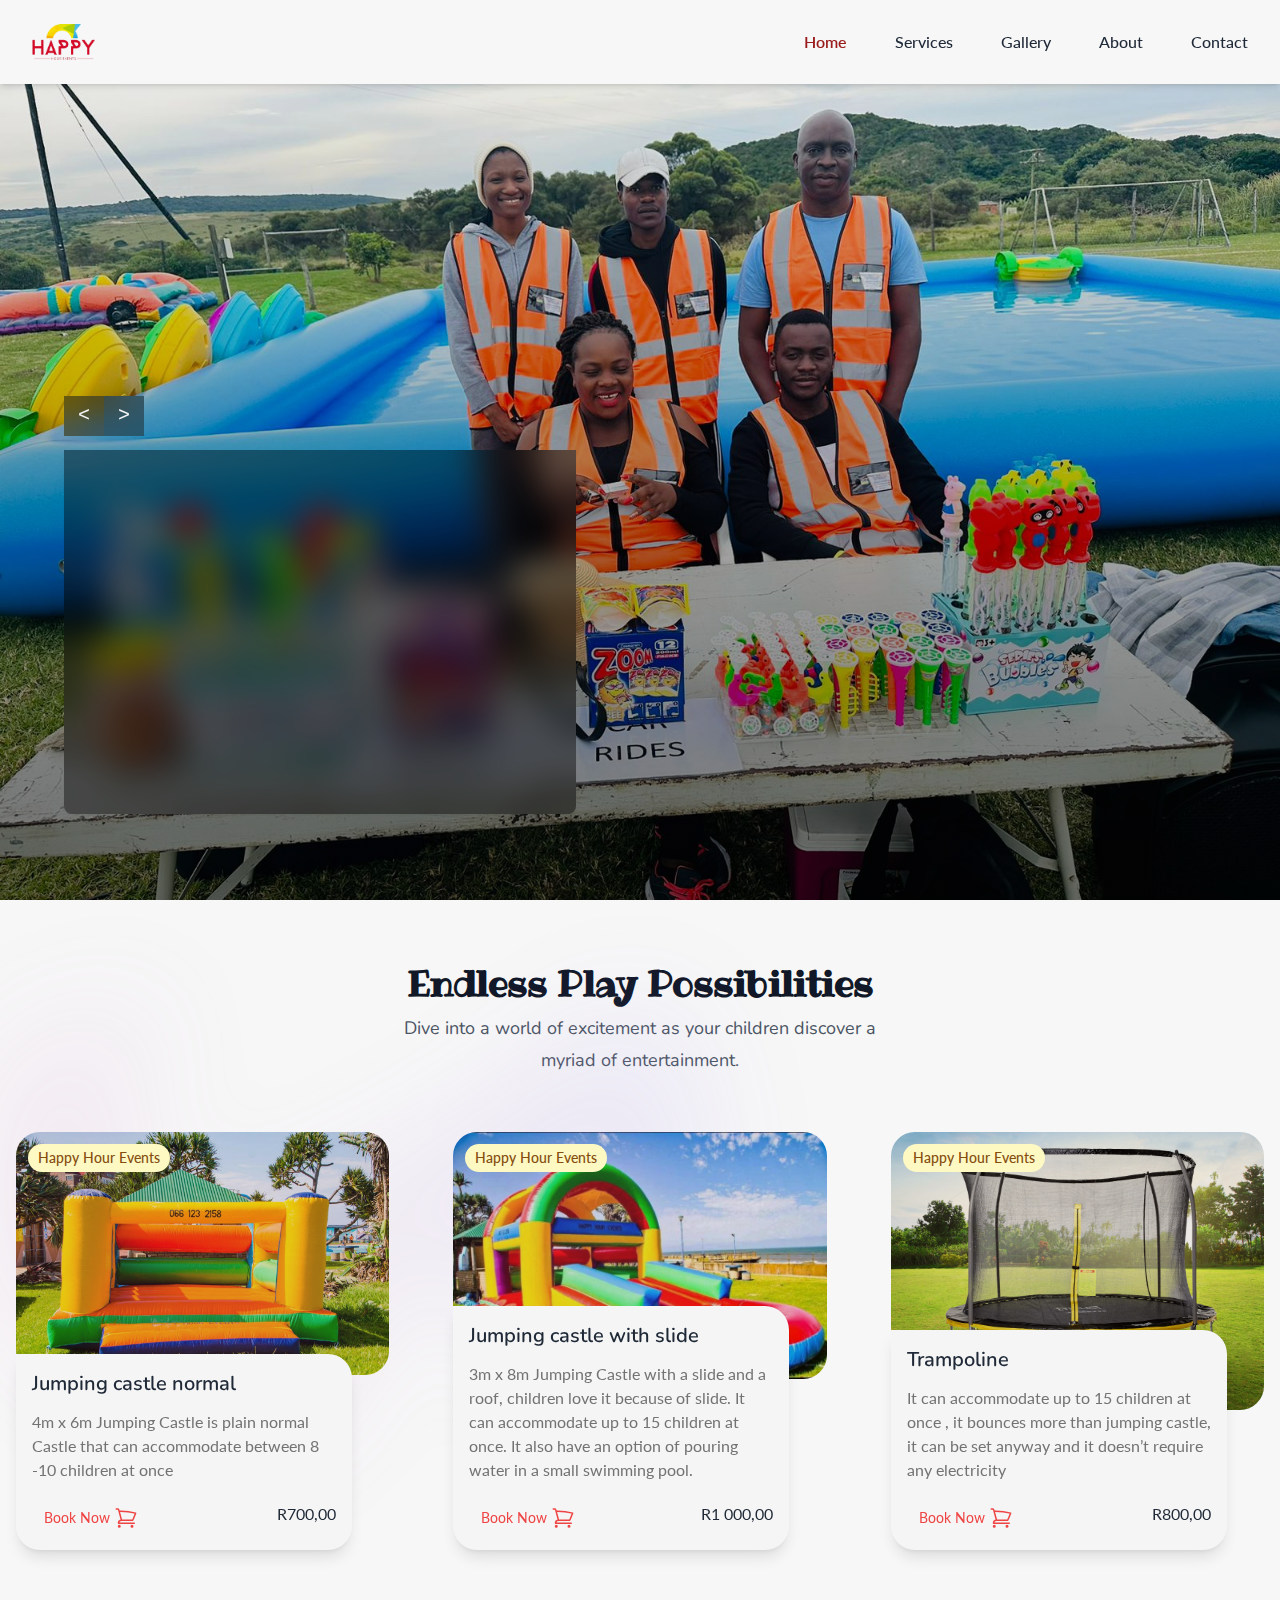
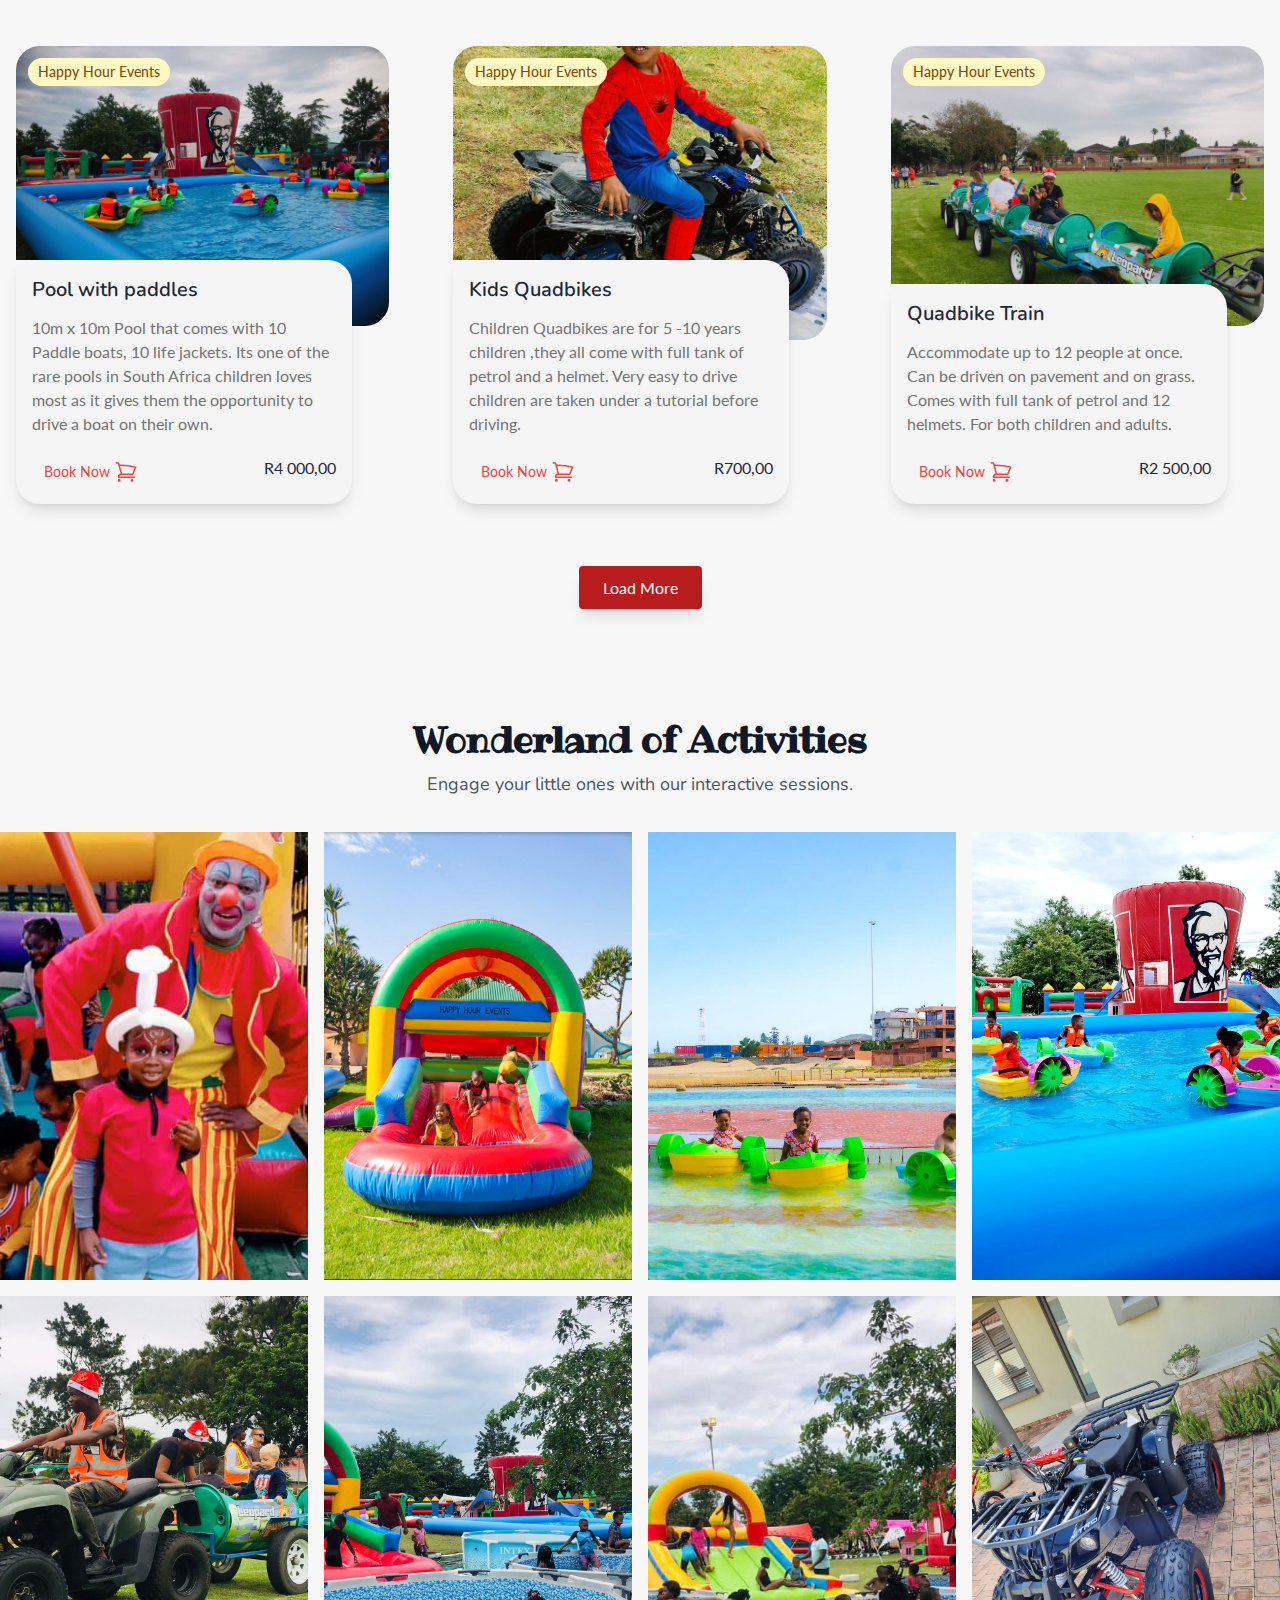
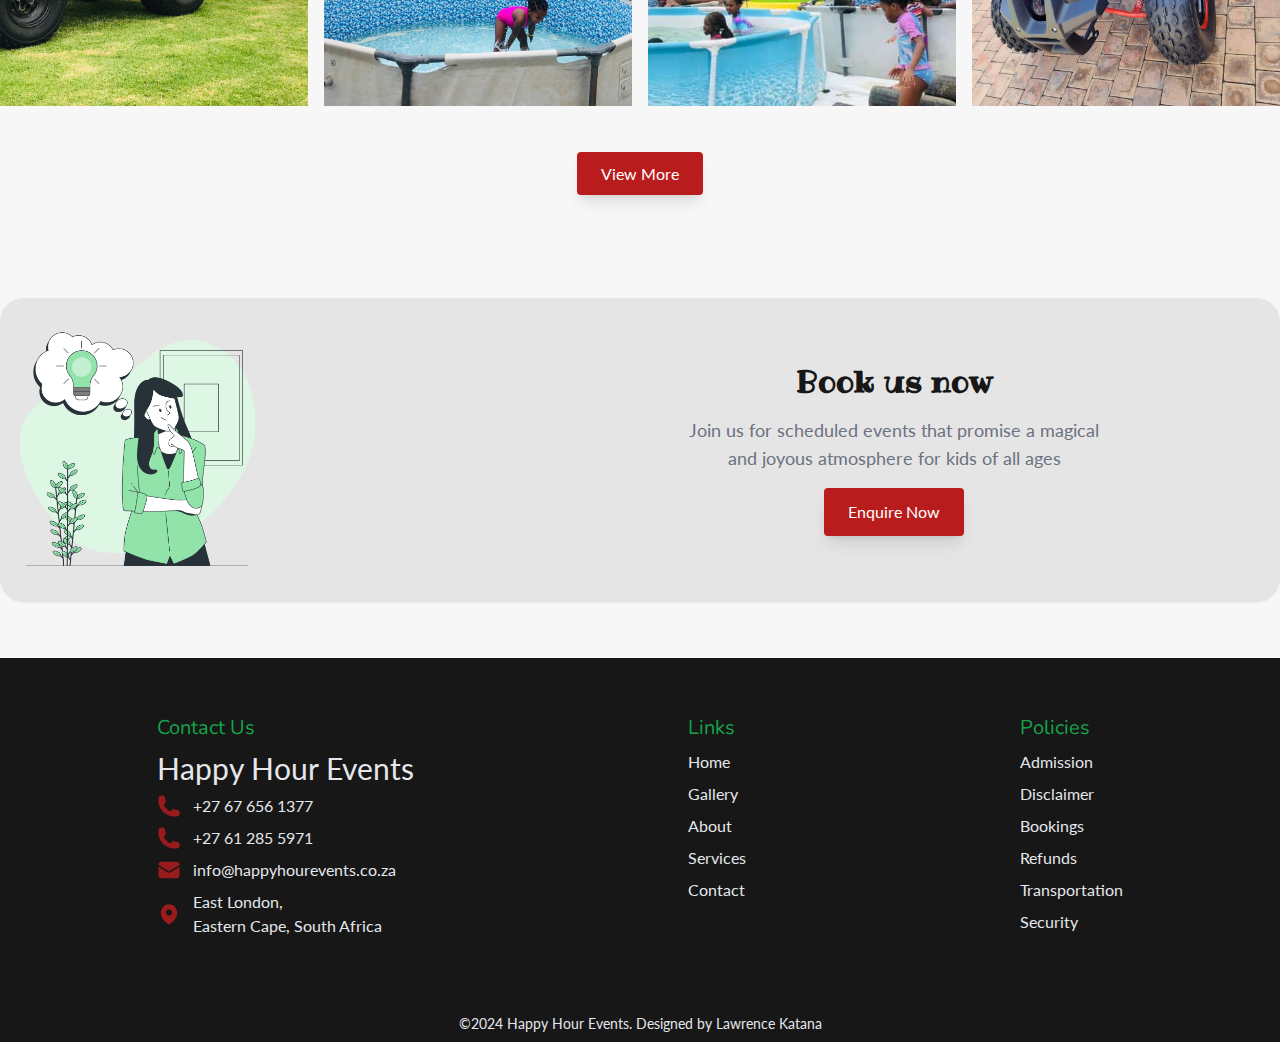
==== index.html @ c60b6f92 "Add files via upload" ====
<!doctype html>
<html>
<head>

  <!-- Google tag (gtag.js) -->
  <script async src="https://www.googletagmanager.com/gtag/js?id=G-CF7W7L9N61"></script>
  <script>
  window.dataLayer = window.dataLayer || [];
  function gtag(){dataLayer.push(arguments);}
  gtag('js', new Date());

  gtag('config', 'G-CF7W7L9N61');
  </script>


  <meta name="author" content="Lawrence Katana">
  <meta charset="UTF-8">
  <meta name="viewport" content="width=device-width, initial-scale=1.0">
  <link href="./output.css" rel="stylesheet">
</head>
<body class="text-gray-500 bg-[#f7f7f7] font-body">


  <div class="fixed inset-0 z-10 hidden" id="md-overlay" ></div>
  <header class="shadow-sm top-0 z-50 fixed w-full">
    <nav class="fixed bg-[#f7f7f7] w-full mx-auto flex items-center justify-between p-6 lg:px-8 z-50 shadow-md" aria-label="Global">
      <div class="flex lg:flex-1 justify-between">
        <a href="index.html" class="-m-1.5 p-1.5">
          <span class="sr-only">Happy Hour Events</span>
          <img class="h-9 w-auto" src="img/logo.png" alt="logo">
        </a>

        <!-- Nav-links -->
        <div class="hidden lg:flex lg:gap-x-12 items-center">
          <a href="index.html" class="selected font-semibold leading-6 text-gray-800 hover:text-red-800 transition duration-300">Home</a>
          <a href="services.html" class="font-[500] leading-6 text-gray-800 hover:text-red-800 transition duration-300">Services</a>
          <a href="gallery.html" class="font-[500] leading-6 text-gray-800 hover:text-red-800 transition duration-300">Gallery</a>
          <a href="about.html" class="font-[500] leading-6 text-gray-800 hover:text-red-800 transition duration-300">About</a>
          <a href="contact.html" class="font-[500] leading-6 text-gray-800 hover:text-red-800 transition duration-300">Contact</a>
        </div><!--Nav-links-ends-->

      </div>
      <div class="flex lg:hidden">
        <button type="button" class="-m-2.5 inline-flex items-center justify-center rounded-md p-2.5 text-gray-700" id="open-menu">
          <span class="sr-only">Open main menu</span>
          <svg class="h-6 w-6" fill="none" viewBox="0 0 24 24" stroke-width="1.5" stroke="currentColor" aria-hidden="true">
            <path stroke-linecap="round" stroke-linejoin="round" d="M3.75 6.75h16.5M3.75 12h16.5m-16.5 5.25h16.5" />
          </svg>
        </button>
      </div>
    </nav>


    <!-- Mobile menu, show/hide based on menu open state. -->
    <div class="lg:hidden" role="dialog" aria-modal="true">
      <!-- Background backdrop, show/hide based on slide-over state. -->
      <div class="fixed inset-0 z-50 hidden" id="menu-overlay" ></div>
      <div class="fixed inset-y-0 right-0 z-[1000] w-full overflow-y-auto bg-white px-6 py-6 sm:max-w-sm sm:ring-1 sm:ring-gray-900/10 nav-menu" id="nav-menu">
        <div class="flex items-center justify-between">
          <a href="index.html" class="-m-1.5 p-1.5">
            <span class="sr-only">Happy Hour Events</span>
            <img class="h-9 w-auto" src="img/logo.png" alt="logo">
          </a>
          <button type="button" class="-m-2.5 rounded-md p-2.5 text-gray-700" id="close-menu">
            <span class="sr-only">Close menu</span>
            <svg class="h-6 w-6" fill="none" viewBox="0 0 24 24" stroke-width="1.5" stroke="currentColor" aria-hidden="true">
              <path stroke-linecap="round" stroke-linejoin="round" d="M6 18L18 6M6 6l12 12" />
            </svg>
          </button>
        </div>
        <div class="mt-6 flow-root">
          <div class="-my-6 divide-y divide-gray-500/40">
            <div class="space-y-2 py-6">
              <a href="index.html" class="selected -mx-3 block rounded-lg px-3 py-2 text-base font-semibold leading-7 text-gray-900 hover:bg-gray-200">Home</a>
              <a href="services.html" class="-mx-3 block rounded-lg px-3 py-2 text-base font-semibold leading-7 text-gray-900 hover:bg-gray-200">Services</a>
              <a href="gallery.html" class="-mx-3 block rounded-lg px-3 py-2 text-base font-semibold leading-7 text-gray-900 hover:bg-gray-200">Gallery</a>
              <a href="about.html" class="-mx-3 block rounded-lg px-3 py-2 text-base font-semibold leading-7 text-gray-900 hover:bg-gray-200">About</a>
              <a href="contact.html" class="selected -mx-3 block rounded-lg px-3 py-2 text-base font-semibold leading-7 text-gray-900 hover:bg-gray-200">contact</a>
            </div>
            <div class="py-6">
              <div class="book-btn -mx-3 block rounded-lg px-3 py-2.5 text-base font-semibold leading-7 text-gray-900 hover:bg-gray-200 cursor-pointer">Book now</div>
            </div>
          </div>
        </div>
      </div>
    </div>
      
  </header>



  <main class="">
    
    
    <!-- slider -->

    <div class="slider">
      <!-- list Items -->
      <div class="list">
          <div class="item active">
              <img src="img/happyhour.jpeg">
              <div class="content">
                  <span>best and unique</span>
                  <h2>Happy Hour Events</h2>
                  <p class="md:text-lg">
                    Committed to create a joyous and memorable experience for kids and teenagers alike in a safe and friendly environment.
                  </p>
                  <button class="book-btn opacity-0 mt-3 rounded-lg px-3 h-8 text-lg text-gray-900 bg-rose-300 hover:text-black transition duration-300">Book Now</button>
              </div>
          </div>
          <div class="item">
              <img src="img/happyhour2.jpeg">
              <div class="content">
                  <span>best and unique</span>
                  <h2>Kids Play</h2>
                  <p class="text-lg">
                    All thrill-seekers and adventure enthusiasts! Our play area is the ultimate destination for those who crave excitement and sass in equal measure.
                  </p>
                  <button class="book-btn opacity-0 mt-3 rounded-lg px-3 h-8 text-gray-900 bg-rose-300 hover:text-black transition duration-300">Book Now</button>
              </div>
          </div>
          <div class="item">
              <img src="img/play-area1.jpeg">
              <div class="content">
                  <span>best and unique</span>
                  <h2>World of Adventure</h2>
                  <p class="text-lg">
                    Dive into a world of adventure and excitement that make you scream with joy, we've got it all! Our entertainment services and equipment.
                  </p>
                  <button class="book-btn opacity-0 mt-3 rounded-lg px-3 h-8 text-gray-900 bg-rose-300 hover:text-black transition duration-300">Book Now</button>
              </div>
          </div>
          <div class="item">
              <img src="img/paddles1.jpeg">
              <div class="content">
                  <span>best and unique</span>
                  <h2>Play Equipment</h2>
                  <p class="text-lg">
                    Unleash your inner wild child because at our play area, boredom doesn't stand a chance! With our thrilling equipment and endless entertainment options.
                  </p>
                  <button class="book-btn opacity-0 mt-3 rounded-lg px-3 h-8 text-gray-900 bg-rose-300 hover:text-black transition duration-300">Book Now</button>
              </div>
          </div>
      </div>
      <!-- button arrows -->
      <div class="arrows flex">
          <div><button id="prev"><</button></div>
          <div><button id="next">></button></div>
      </div>
      <!-- thumbnail -->
      <!-- <div class="thumbnail">
          <div class="item active">
              <img src="img/happyhour.jpeg">
              <div class="content">
                  Name Slider
              </div>
          </div>
          <div class="item">
              <img src="img/happyhour2.jpeg">
              <div class="content">
                  Name Slider
              </div>
          </div>
          <div class="item">
              <img src="img/play-area1.jpeg">
              <div class="content">
                  Name Slider
              </div>
          </div>
          <div class="item">
              <img src="img/paddles1.jpeg">
              <div class="content">
                  Name Slider
              </div>
          </div>
          <div class="item">
              <img src="img/quadbike.jpeg">
              <div class="content">
                  Name Slider
              </div>
          </div>
      </div> -->
    </div>
    
    
    <!-- services starts-->
    <section id="services" class="sm:my-2 sm:py-14">

      <div class="container mx-auto max-w-7xl ">

        <div class="absolute inset-x-0 top-96 z-10 transform-gpu overflow-hidden blur-3xl opacity-45 sm:top-[48rem]" aria-hidden="true">
          <div class="relative left-[60%] aspect-[1155/678] w-[36.125rem] -translate-x-1/2 rotate-[30deg] bg-gradient-to-tr from-[#ff80b5] to-[#9089fc] opacity-30 sm:left-[calc(50%-30rem)] sm:w-[72.1875rem]" style="clip-path: polygon(74.1% 44.1%, 100% 61.6%, 97.5% 26.9%, 85.5% 0.1%, 80.7% 2%, 72.5% 32.5%, 60.2% 62.4%, 52.4% 68.1%, 47.5% 58.3%, 45.2% 34.5%, 27.5% 76.7%, 0.1% 64.9%, 17.9% 100%, 27.6% 76.8%, 76.1% 97.7%, 74.1% 44.1%)"></div>
        </div>
      
        <div class="mx-auto flex flex-col items-center justify-center">
          <h2 class="font-sub text-3xl text-center font-bold tracking-tight text-gray-900 sm:text-4xl">Endless Play Possibilities</h2>
          <p class="font-title mt-2 text-lg leading-8 text-gray-600 md:max-w-lg text-center">Dive into a world of excitement as your children discover a myriad of entertainment.</p>
        </div>
        
        <div class="mx-auto mt-10 grid max-w-2xl grid-cols-1 gap-x-8 gap-y-16 pt-4 sm:mt-2 sm:pt-8 lg:mx-0 lg:max-w-none lg:grid-cols-3">
          
          <!-- cards goes here -->

          <!-- card starts -->
          <div class="card m-4 flex md:max-w-xl flex-col items-start justify-between">
            <!-- card image -->
            <div class="img inline before:content-{} before: inline before:absolute before:left-0 before:right-0 before:top-0 before:z-10 before:h-full before:w-full before:bg-amber-950 before:opacity-10">
              <img src="img/jumping-castle1.jpeg" alt="" class="object-cover" loading="lazy">
            </div><!--card image ends-->
            <span class="absolute top-3 inset-x-3 z-10">
              <div class="flex flex-wrap space-x-2">
                <p class="hover:text-white duration-300  px-2.5 py-1 rounded-full font-medium text-sm relative text-yellow-800 bg-yellow-100 hover:bg-yellow-800 cursor-pointer">Happy Hour Events
                </p>
              </div>
            </span>
            <d iv class="card-details">
              <h2 class="font-title card-title block sm:text-lg lg:text-xl font-semibold text-gray-800">Jumping castle normal</h2>
              <span class="block text-neutral-500 mt-3 mb-5">4m x 6m Jumping Castle is plain normal Castle that can accommodate between 8 -10 children at once
              </span>
              <div class="flex justify-between">
                <div>
                  <button class="book-btn relative min-w-[68px] flex items-center rounded-lg leading-none group px-3 h-8 text-xs text-red-500 hover:bg-rose-300 hover:text-black transition duration-300">
                    <span class="mr-1 text-sm">Book Now</span>
                    <svg xmlns="http://www.w3.org/2000/svg" fill="none" viewBox="0 0 24 24" stroke-width="1.5" stroke="currentColor" class="w-6 h-6">
                      <path stroke-linecap="round" stroke-linejoin="round" d="M2.25 3h1.386c.51 0 .955.343 1.087.835l.383 1.437M7.5 14.25a3 3 0 0 0-3 3h15.75m-12.75-3h11.218c1.121-2.3 2.1-4.684 2.924-7.138a60.114 60.114 0 0 0-16.536-1.84M7.5 14.25 5.106 5.272M6 20.25a.75.75 0 1 1-1.5 0 .75.75 0 0 1 1.5 0Zm12.75 0a.75.75 0 1 1-1.5 0 .75.75 0 0 1 1.5 0Z" />
                    </svg>
                  </button>
                </div>

                <div>
                  <span class="text-gray-800">R700,00</span>
                </div>
              </div>
            </d>
          </div><!-- card ends -->

          <!-- card starts -->
          <div class="card m-4 flex md:max-w-xl flex-col items-start justify-between">
            <!-- card image -->
            <div class="img inline before:content-{} before: inline before:absolute before:left-0 before:right-0 before:top-0 before:z-10 before:h-full before:w-full before:bg-amber-950 before:opacity-10">
              <img src="img/jumpin-slide2.jpeg" alt="" class="object-cover" loading="lazy">
            </div><!--card image ends-->
            <span class="absolute top-3 inset-x-3 z-10">
              <div class="flex flex-wrap space-x-2">
                <p class="hover:text-white duration-300  px-2.5 py-1 rounded-full font-medium text-sm relative text-yellow-800 bg-yellow-100 hover:bg-yellow-800 cursor-pointer">Happy Hour Events
                </p>
              </div>
            </span>
            <d iv class="card-details">
              <h2 class="font-title card-title block sm:text-lg lg:text-xl font-semibold text-gray-800">Jumping castle with slide</h2>
              <span class="block text-neutral-500 mt-3 mb-5">3m x 8m Jumping Castle with a
                slide and a roof, children love it
                because of slide. It can
                accommodate up to 15 children
                at once. It also have an option of
                pouring water in a small
                swimming pool.
              </span>
              <div class="flex justify-between">
                <div>
                  <button class="book-btn relative min-w-[68px] flex items-center rounded-lg leading-none group px-3 h-8 text-xs text-red-500 hover:bg-rose-300 hover:text-black transition duration-300">
                    <span class="mr-1 text-sm">Book Now</span>
                    <svg xmlns="http://www.w3.org/2000/svg" fill="none" viewBox="0 0 24 24" stroke-width="1.5" stroke="currentColor" class="w-6 h-6">
                      <path stroke-linecap="round" stroke-linejoin="round" d="M2.25 3h1.386c.51 0 .955.343 1.087.835l.383 1.437M7.5 14.25a3 3 0 0 0-3 3h15.75m-12.75-3h11.218c1.121-2.3 2.1-4.684 2.924-7.138a60.114 60.114 0 0 0-16.536-1.84M7.5 14.25 5.106 5.272M6 20.25a.75.75 0 1 1-1.5 0 .75.75 0 0 1 1.5 0Zm12.75 0a.75.75 0 1 1-1.5 0 .75.75 0 0 1 1.5 0Z" />
                    </svg>
                  </button>
                </div>

                <div>
                  <span class="text-gray-800">R1 000,00</span>
                </div>
              </div>
            </d>
          </div><!-- card ends -->


          <!-- card starts -->
          <div class="card m-4 flex md:max-w-xl flex-col items-start justify-between">
            <!-- card image -->
            <div class="img inline before:content-{} before: inline before:absolute before:left-0 before:right-0 before:top-0 before:z-10 before:h-full before:w-full before:bg-amber-950 before:opacity-10">
              <img src="img/trampoline2.jpeg" alt="" class="object-cover" loading="lazy">
            </div><!--card image ends-->
            <span class="absolute top-3 inset-x-3 z-10">
              <div class="flex flex-wrap space-x-2">
                <p class="hover:text-white duration-300  px-2.5 py-1 rounded-full font-medium text-sm relative text-yellow-800 bg-yellow-100 hover:bg-yellow-800 cursor-pointer">Happy Hour Events
                </p>
              </div>
            </span>
            <d iv class="card-details">
              <h2 class="font-title card-title block sm:text-lg lg:text-xl font-semibold text-gray-800">Trampoline</h2>
              <span class="block text-neutral-500 mt-3 mb-5">It can accommodate up to 15
                children at once , it bounces
                more than jumping castle, it
                can be set anyway and it
                doesn’t require any electricity 
              </span>
              <div class="flex justify-between">
                <div>
                  <button class="book-btn relative min-w-[68px] flex items-center rounded-lg leading-none group px-3 h-8 text-xs text-red-500 hover:bg-rose-300 hover:text-black transition duration-300">
                    <span class="mr-1 text-sm">Book Now</span>
                    <svg xmlns="http://www.w3.org/2000/svg" fill="none" viewBox="0 0 24 24" stroke-width="1.5" stroke="currentColor" class="w-6 h-6">
                      <path stroke-linecap="round" stroke-linejoin="round" d="M2.25 3h1.386c.51 0 .955.343 1.087.835l.383 1.437M7.5 14.25a3 3 0 0 0-3 3h15.75m-12.75-3h11.218c1.121-2.3 2.1-4.684 2.924-7.138a60.114 60.114 0 0 0-16.536-1.84M7.5 14.25 5.106 5.272M6 20.25a.75.75 0 1 1-1.5 0 .75.75 0 0 1 1.5 0Zm12.75 0a.75.75 0 1 1-1.5 0 .75.75 0 0 1 1.5 0Z" />
                    </svg>
                  </button>
                </div>

                <div>
                  <span class="text-gray-800">R800,00</span>
                </div>
              </div>
            </d>
          </div><!-- card ends -->


          <!-- card starts -->
          <div class="card m-4 flex md:max-w-xl flex-col items-start justify-between">
            <!-- card image -->
            <div class="img inline before:content-{} before: inline before:absolute before:left-0 before:right-0 before:top-0 before:z-10 before:h-full before:w-full before:bg-amber-950 before:opacity-10">
              <img src="img/pool1.jpeg" alt="" class="object-cover" loading="lazy">
            </div><!--card image ends-->
            <span class="absolute top-3 inset-x-3 z-10">
              <div class="flex flex-wrap space-x-2">
                <p class="hover:text-white duration-300  px-2.5 py-1 rounded-full font-medium text-sm relative text-yellow-800 bg-yellow-100 hover:bg-yellow-800 cursor-pointer">Happy Hour Events
                </p>
              </div>
            </span>
            <d iv class="card-details">
              <h2 class="font-title card-title block sm:text-lg lg:text-xl font-semibold text-gray-800">Pool with paddles</h2>
              <span class="block text-neutral-500 mt-3 mb-5">10m x 10m Pool that comes with
                10 Paddle boats, 10 life jackets.
                Its one of the rare pools in South
                Africa children loves most as it
                gives them the opportunity to
                drive a boat on their own. 
              </span>
              <div class="flex justify-between">
                <div>
                  <button class="book-btn relative min-w-[68px] flex items-center rounded-lg leading-none group px-3 h-8 text-xs text-red-500 hover:bg-rose-300 hover:text-black transition duration-300">
                    <span class="mr-1 text-sm">Book Now</span>
                    <svg xmlns="http://www.w3.org/2000/svg" fill="none" viewBox="0 0 24 24" stroke-width="1.5" stroke="currentColor" class="w-6 h-6">
                      <path stroke-linecap="round" stroke-linejoin="round" d="M2.25 3h1.386c.51 0 .955.343 1.087.835l.383 1.437M7.5 14.25a3 3 0 0 0-3 3h15.75m-12.75-3h11.218c1.121-2.3 2.1-4.684 2.924-7.138a60.114 60.114 0 0 0-16.536-1.84M7.5 14.25 5.106 5.272M6 20.25a.75.75 0 1 1-1.5 0 .75.75 0 0 1 1.5 0Zm12.75 0a.75.75 0 1 1-1.5 0 .75.75 0 0 1 1.5 0Z" />
                    </svg>
                  </button>
                </div>

                <div>
                  <span class="text-gray-800">R4 000,00</span>
                </div>
              </div>
            </d>
          </div><!-- card ends -->


          <!-- card starts -->
          <div class="card m-4 flex md:max-w-xl flex-col items-start justify-between">
            <!-- card image -->
            <div class="img inline before:content-{} before: inline before:absolute before:left-0 before:right-0 before:top-0 before:z-10 before:h-full before:w-full before:bg-amber-950 before:opacity-10">
              <img src="img/quadbike3.jpeg" alt="" class="object-cover" loading="lazy">
            </div><!--card image ends-->
            <span class="absolute top-3 inset-x-3 z-10">
              <div class="flex flex-wrap space-x-2">
                <p class="hover:text-white duration-300  px-2.5 py-1 rounded-full font-medium text-sm relative text-yellow-800 bg-yellow-100 hover:bg-yellow-800 cursor-pointer">Happy Hour Events
                </p>
              </div>
            </span>
            <d iv class="card-details">
              <h2 class="font-title card-title block sm:text-lg lg:text-xl font-semibold text-gray-800">Kids Quadbikes</h2>
              <span class="block text-neutral-500 mt-3 mb-5">Children Quadbikes are for 5 -10
                years children ,they all come
                with full tank of petrol and a
                helmet. Very easy to drive
                children are taken under a
                tutorial before driving. 
              </span>
              <div class="flex justify-between">
                <div>
                  <button class="book-btn relative min-w-[68px] flex items-center rounded-lg leading-none group px-3 h-8 text-xs text-red-500 hover:bg-rose-300 hover:text-black transition duration-300">
                    <span class="mr-1 text-sm">Book Now</span>
                    <svg xmlns="http://www.w3.org/2000/svg" fill="none" viewBox="0 0 24 24" stroke-width="1.5" stroke="currentColor" class="w-6 h-6">
                      <path stroke-linecap="round" stroke-linejoin="round" d="M2.25 3h1.386c.51 0 .955.343 1.087.835l.383 1.437M7.5 14.25a3 3 0 0 0-3 3h15.75m-12.75-3h11.218c1.121-2.3 2.1-4.684 2.924-7.138a60.114 60.114 0 0 0-16.536-1.84M7.5 14.25 5.106 5.272M6 20.25a.75.75 0 1 1-1.5 0 .75.75 0 0 1 1.5 0Zm12.75 0a.75.75 0 1 1-1.5 0 .75.75 0 0 1 1.5 0Z" />
                    </svg>
                  </button>
                </div>

                <div>
                  <span class="text-gray-800">R700,00</span>
                </div>
              </div>
            </d>
          </div><!-- card ends -->


          <!-- card starts -->
          <div class="card m-4 flex md:max-w-xl flex-col items-start justify-between">
            <!-- card image -->
            <div class="img inline before:content-{} before: inline before:absolute before:left-0 before:right-0 before:top-0 before:z-10 before:h-full before:w-full before:bg-amber-950 before:opacity-10">
              <img src="img/quadtrain.jpeg" alt="" class="object-cover" loading="lazy">
            </div><!--card image ends-->
            <span class="absolute top-3 inset-x-3 z-10">
              <div class="flex flex-wrap space-x-2">
                <p class="hover:text-white duration-300  px-2.5 py-1 rounded-full font-medium text-sm relative text-yellow-800 bg-yellow-100 hover:bg-yellow-800 cursor-pointer">Happy Hour Events
                </p>
              </div>
            </span>
            <d iv class="card-details">
              <h2 class="font-title card-title block sm:text-lg lg:text-xl font-semibold text-gray-800">Quadbike Train</h2>
              <span class="block text-neutral-500 mt-3 mb-5">Accommodate up to 12 people at once. Can be driven on pavement and on grass. Comes with full tank of petrol and 12 helmets. For both children and adults.
              </span>
              <div class="flex justify-between">
                <div>
                  <button class="book-btn relative min-w-[68px] flex items-center rounded-lg leading-none group px-3 h-8 text-xs text-red-500 hover:bg-rose-300 hover:text-black transition duration-300">
                    <span class="mr-1 text-sm">Book Now</span>
                    <svg xmlns="http://www.w3.org/2000/svg" fill="none" viewBox="0 0 24 24" stroke-width="1.5" stroke="currentColor" class="w-6 h-6">
                      <path stroke-linecap="round" stroke-linejoin="round" d="M2.25 3h1.386c.51 0 .955.343 1.087.835l.383 1.437M7.5 14.25a3 3 0 0 0-3 3h15.75m-12.75-3h11.218c1.121-2.3 2.1-4.684 2.924-7.138a60.114 60.114 0 0 0-16.536-1.84M7.5 14.25 5.106 5.272M6 20.25a.75.75 0 1 1-1.5 0 .75.75 0 0 1 1.5 0Zm12.75 0a.75.75 0 1 1-1.5 0 .75.75 0 0 1 1.5 0Z" />
                    </svg>
                  </button>
                </div>

                <div>
                  <span class="text-gray-800">R2 500,00</span>
                </div>
              </div>
            </d>
          </div><!-- card ends -->

          
          
    
          <!-- More cards... -->
        </div>

        <div class="text-center mt-14">
          <a href="services.html" class=" bg-red-700 hover:bg-red-500 rounded py-3 px-6 text-white shadow-lg transition duration-300">
            Load More 
          </a>
        </div>

      </div>
    </section>
    <!--services ends-->


    <!-- Gallery starts -->
    <section id="gallery" class="py-8 sm:py-14">

      <div class="container mx-auto max-w-7xl ">
        <div class="mx-auto flex flex-col items-center justify-center">
          <h2 class="font-sub text-3xl text-center font-bold tracking-tight text-gray-900 sm:text-4xl">Wonderland of Activities</h2>
          <p class="font-title mt-2 text-lg leading-8 text-gray-600 md:max-w-lg text-center">Engage your little ones with our interactive sessions.</p>
        </div>

        <div class="absolute">
          <!-- <img class="opacity-25 z-10" src="img/overlays.png" alt=""> -->
        </div>

        <div class="gallery font-title grid grid-cols-2 md:grid-cols-4 gap-4 mt-8">
          <!-- Add some images and captions for the gallery items -->
          <div class="gallery-item">
            <img src="img/happyhour3.jpeg" alt="Photoshoot" class="gallery-image">
            <div class="gallery-info">Photoshoot</div>
          </div>
          <div class="gallery-item">
            <img src="img/jumping-slide.jpeg" alt="Jumping Castle with Slide" class="gallery-image">
            <div class="gallery-info">Jumping Castle with Slide</div>
          </div>
          <div class="gallery-item">
            <img src="img/pool3.jpeg" alt="Pool with Paddles" class="gallery-image">
            <div class="gallery-info">Pool with Paddles</div>
          </div>
          <div class="gallery-item">
            <img src="img/pool2.jpeg" alt="Pool with Paddles" class="gallery-image">
            <div class="gallery-info">Pool with Paddles</div>
          </div>
          <div class="gallery-item">
            <img src="img/quadtrain2.jpeg" alt="Jumping Castle with Slide" class="gallery-image">
            <div class="gallery-info">Quadbike</div>
          </div>
          <div class="gallery-item">
            <img src="img/play-area1.jpeg" alt="Play Area" class="gallery-image">
            <div class="gallery-info">Play Area</div>
          </div>
          <div class="gallery-item">
            <img src="img/play-area2.jpeg" alt="Play area" class="gallery-image">
            <div class="gallery-info">Play Area</div>
          </div>
          <div class="gallery-item">
            <img src="img/quadbike5.jpeg" alt="Happy Hour" class="gallery-image">
            <div class="gallery-info">Happy Hour</div>
          </div>
        </div>
        <div class="text-center mt-14">
          <a href="gallery.html" class=" bg-red-700 hover:bg-red-500 rounded py-3 px-6 text-white shadow-lg transition duration-300">
            View More 
          </a>
        </div>
      </div>

    </section>
    <!-- Gallery ends -->
    


    <!-- inquire starts -->
    <section class="py-8 sm:py-14">
      <div class="py-6 px-3 mx-auto md:max-w-7xl bg-neutral-200 shadow-sm rounded-3xl">
        

        <div class="flex">
          <div class="flex-[1]">
            <img src="img/inquire.png" alt="enquire" class="h-64">
          </div>

          <div class="relative flex[2] flex flex-col items-center justify-center gap-4">
            <h3 class="font-sub text-3xl font-semibold text-neutral-900">Book us now</h3>
            <p class=" md:max-w-[56%] text-center text-lg">Join us for scheduled events that promise a magical and joyous atmosphere for kids of all ages</p>
            <button class="book-btn bg-red-700 hover:bg-red-500 rounded py-3 px-6 text-white shadow-lg transition duration-300">
              Enquire Now 
            </button>
          </div>
        </div>

      </div>

    </section>
    <!-- inquire ends -->

  </main>


  <!-- contact form starts -->
  <div class="book-btn fixed inset-0 z-50 hidden" id="form-overlay"></div>  
  <div class="form-container py-8  bg-neutral-200 shadow-lg rounded-2xl">
    <div class="p-3 bg-gray-500 rounded-full fixed right-3 top-2 cursor-pointer" id="close-form">
      <svg xmlns="http://www.w3.org/2000/svg" fill="none" viewBox="0 0 24 24" stroke-width="2" stroke="red" class="cursor-pointer w-6 h-6">
        <path stroke-linecap="round" stroke-linejoin="round" d="M6 18 18 6M6 6l12 12" />
      </svg> 
    </div>
    <form action="" method="" class="h-full overflow-auto flex flex-col items-center">
      <p class="text-3xl font-semibold">Contact</p>
      <div class="grid md:grid-cols-2 content-center justify-around p-5 gap-5">
        <div class="form-control">
          <label for="fname">Company/Organisation:</label>
          <input type="text" id="company" name="company" placeholder="Company/Organisation name">
        </div>
        <div class="form-control">
          <label for="fname">Contact Person:</label>
          <input type="text" id="fname" name="fname" placeholder="Contact person name">
        </div>
        <div class="form-control">
          <label for="cellphone">Cellphone:</label>
          <input type="tel" id="cellphone" name="cellphone" placeholder="Cellphone number">
        </div>
        <div class="form-control">
          <label for="cellphone">Telphone/Email:</label>
          <input type="text" id="email" name="email" placeholder="Telephone/Email address">
        </div>
        <div class="form-control">
          <label for="cellphone">Event:</label>
          <input type="text" id="event" name="event" placeholder="Please Select an option"> 
        </div>
        <div class="form-control">
          <label for="cellphone inline-block">Event Dates:</label>
          <div class="edates flex"><input type="date" id="edate" name="edate" > to <input type="date" id="edate" name="edate"></div>
        </div>
        <div class="form-control">
          <label for="cellphone">Event Location:</label>
          <input type="text" id="elocation" name="elocation" placeholder="Event Address"> 
        </div>
        <div class="form-control">
          <label for="cellphone">No. of Guests:</label>
          <input type="number" id="nguests" name="nguests" value="10"> 
        </div>
        <div class="form-control">
          <label for="cellphone">Choose Services:</label>
          <input type="text" id="cservice" name="cservice" placeholder="Select 1 or more services"> 
        </div>
      </div>
      <button class="bg-red-500 hover:bg-red-700 rounded py-3 px-6 lg:mx-5 text-white shadow-lg transition duration-300">Send Enquiry</button>
      <p class="font-semibold mt-3">
        <b>N.B </b>All bookings will be confirmed by a payment
      </p>
    </form>
  </div>

  
  <footer class="bg-neutral-900 text-gray-200 font-body">
    <!-- footer contact starts -->
    <div class="py-8 relative z-20 sm:py-14 max-w-7xl mx-auto">
      <div class="px-5 md:flex justify-around">
        <!--contacts-->
        <div class="">
          <h3 class="font-title text-xl text-green-600">Contact Us</h3>
          <h2 class="text-3xl mt-2">Happy Hour Events</h2>
          <div class="flex mt-2 items-center gap-3">
            <svg xmlns="http://www.w3.org/2000/svg" viewBox="0 0 24 24" fill="rgb(153 27 27)" class="w-6 h-6">
              <path fill-rule="evenodd" d="M1.5 4.5a3 3 0 0 1 3-3h1.372c.86 0 1.61.586 1.819 1.42l1.105 4.423a1.875 1.875 0 0 1-.694 1.955l-1.293.97c-.135.101-.164.249-.126.352a11.285 11.285 0 0 0 6.697 6.697c.103.038.25.009.352-.126l.97-1.293a1.875 1.875 0 0 1 1.955-.694l4.423 1.105c.834.209 1.42.959 1.42 1.82V19.5a3 3 0 0 1-3 3h-2.25C8.552 22.5 1.5 15.448 1.5 6.75V4.5Z" clip-rule="evenodd" />
            </svg>          
            <a href="tel:+27 67 656 1377" class="text-md transition duration-400 hover:text-red-800">+27 67 656 1377</a>
          </div>
          <div class="flex mt-2 items-center gap-3">
            <svg xmlns="http://www.w3.org/2000/svg" viewBox="0 0 24 24" fill="rgb(153 27 27)" class="w-6 h-6">
              <path fill-rule="evenodd" d="M1.5 4.5a3 3 0 0 1 3-3h1.372c.86 0 1.61.586 1.819 1.42l1.105 4.423a1.875 1.875 0 0 1-.694 1.955l-1.293.97c-.135.101-.164.249-.126.352a11.285 11.285 0 0 0 6.697 6.697c.103.038.25.009.352-.126l.97-1.293a1.875 1.875 0 0 1 1.955-.694l4.423 1.105c.834.209 1.42.959 1.42 1.82V19.5a3 3 0 0 1-3 3h-2.25C8.552 22.5 1.5 15.448 1.5 6.75V4.5Z" clip-rule="evenodd" />
            </svg>          
            <a href="tel:+27 61 285 5971" class="text-md transition duration-400 hover:text-red-800">+27 61 285 5971</a>
          </div>
          <div class="flex mt-2 items-center gap-3">
            <svg xmlns="http://www.w3.org/2000/svg" viewBox="0 0 24 24" fill="rgb(153 27 27)" class="w-6 h-6">
              <path d="M1.5 8.67v8.58a3 3 0 0 0 3 3h15a3 3 0 0 0 3-3V8.67l-8.928 5.493a3 3 0 0 1-3.144 0L1.5 8.67Z" />
              <path d="M22.5 6.908V6.75a3 3 0 0 0-3-3h-15a3 3 0 0 0-3 3v.158l9.714 5.978a1.5 1.5 0 0 0 1.572 0L22.5 6.908Z" />
            </svg>
            <a href="mailto:info@happyhourevents.co.za" class="text-md transition duration-400 hover:text-red-800">info@happyhourevents.co.za</a>
          </div>
          <div class="flex mt-2 items-center gap-3">
            <svg xmlns="http://www.w3.org/2000/svg" viewBox="0 0 24 24" fill="rgb(153 27 27)" class="w-6 h-6">
                <path fill-rule="evenodd" d="m11.54 22.351.07.04.028.016a.76.76 0 0 0 .723 0l.028-.015.071-.041a16.975 16.975 0 0 0 1.144-.742 19.58 19.58 0 0 0 2.683-2.282c1.944-1.99 3.963-4.98 3.963-8.827a8.25 8.25 0 0 0-16.5 0c0 3.846 2.02 6.837 3.963 8.827a19.58 19.58 0 0 0 2.682 2.282 16.975 16.975 0 0 0 1.145.742ZM12 13.5a3 3 0 1 0 0-6 3 3 0 0 0 0 6Z" clip-rule="evenodd" />
              </svg>              
            <a href="mailto:info@happyhourevents.co.za" class="text-md transition duration-400 hover:text-red-800">East London,<br> Eastern Cape, South Africa</a>
          </div>
        </div> <!--contacts end-->

        <!-- links -->
        <div class="mt-10 md:mt-0">
          <h3 class="font-title text-xl text-green-600">Links</h3>
          <div class="flex flex-col">
            <a href="index.html" class="mt-2 text-md transition duration-400 hover:text-red-800">Home</a>
            <a href="gallery.html" class="mt-2 text-md transition duration-400 hover:text-red-800">Gallery</a>
            <a href="about.html" class="mt-2 text-md transition duration-400 hover:text-red-800">About</a>
            <a href="services.html" class="mt-2 text-md transition duration-400 hover:text-red-800">Services</a>
            <a href="contact.html" class="mt-2 text-md transition duration-400 hover:text-red-800">Contact</a>
          </div>
        </div>

        <div class="mt-10 md:mt-0 flex flex-col">
          <h3 class="font-title text-xl text-green-600">Policies</h3>
          <a href="policies.html#admission" class="mt-2 text-md transition duration-400 hover:text-red-800">Admission</a>
          <a href="policies.html#disclaimer" class="mt-2 text-md transition duration-400 hover:text-red-800">Disclaimer</a>
          <a href="policies.html#bookings" class="mt-2 text-md transition duration-400 hover:text-red-800">Bookings</a>
          <a href="policies.html#refunds" class="mt-2 text-md transition duration-400 hover:text-red-800">Refunds</a>
          <a href="policies.html#transportation" class="mt-2 text-md transition duration-400 hover:text-red-800">Transportation</a>
          <a href="policies.html#security" class="mt-2 text-md transition duration-400 hover:text-red-800">Security</a>
        </div>
      </div>
    </div>
    <div class="text-center mx-auto w-3/4 text-sm mt-10 pb-2 sm:mt-5">&copy;2024 Happy Hour Events. Designed by Lawrence Katana</div>
  </footer>
      
    <script src="script/script.js"></script>
    <script src="script/slider.js"></script>
    <script src="script/gallery.js"></script>
</body>
</html>
---- output.css ----
@import url('https://fonts.googleapis.com/css2?family=Lato:ital,wght@0,100;0,300;0,400;0,700;0,900;1,100;1,300;1,400;1,700;1,900&family=Nunito:ital,wght@0,200..1000;1,200..1000&family=Ribeye&display=swap');

/*
! tailwindcss v3.4.1 | MIT License | https://tailwindcss.com
*/

/*
1. Prevent padding and border from affecting element width. (https://github.com/mozdevs/cssremedy/issues/4)
2. Allow adding a border to an element by just adding a border-width. (https://github.com/tailwindcss/tailwindcss/pull/116)
*/

*,
::before,
::after {
  box-sizing: border-box;
  /* 1 */
  border-width: 0;
  /* 2 */
  border-style: solid;
  /* 2 */
  border-color: #e5e7eb;
  /* 2 */
}

::before,
::after {
  --tw-content: '';
}

/*
1. Use a consistent sensible line-height in all browsers.
2. Prevent adjustments of font size after orientation changes in iOS.
3. Use a more readable tab size.
4. Use the user's configured `sans` font-family by default.
5. Use the user's configured `sans` font-feature-settings by default.
6. Use the user's configured `sans` font-variation-settings by default.
7. Disable tap highlights on iOS
*/

html,
:host {
  line-height: 1.5;
  /* 1 */
  -webkit-text-size-adjust: 100%;
  /* 2 */
  -moz-tab-size: 4;
  /* 3 */
  -o-tab-size: 4;
     tab-size: 4;
  /* 3 */
  font-family: ui-sans-serif, system-ui, sans-serif, "Apple Color Emoji", "Segoe UI Emoji", "Segoe UI Symbol", "Noto Color Emoji";
  /* 4 */
  font-feature-settings: normal;
  /* 5 */
  font-variation-settings: normal;
  /* 6 */
  -webkit-tap-highlight-color: transparent;
  /* 7 */
}

/*
1. Remove the margin in all browsers.
2. Inherit line-height from `html` so users can set them as a class directly on the `html` element.
*/

body {
  margin: 0;
  /* 1 */
  line-height: inherit;
  /* 2 */
}

/*
1. Add the correct height in Firefox.
2. Correct the inheritance of border color in Firefox. (https://bugzilla.mozilla.org/show_bug.cgi?id=190655)
3. Ensure horizontal rules are visible by default.
*/

hr {
  height: 0;
  /* 1 */
  color: inherit;
  /* 2 */
  border-top-width: 1px;
  /* 3 */
}

/*
Add the correct text decoration in Chrome, Edge, and Safari.
*/

abbr:where([title]) {
  -webkit-text-decoration: underline dotted;
          text-decoration: underline dotted;
}

/*
Remove the default font size and weight for headings.
*/

h1,
h2,
h3,
h4,
h5,
h6 {
  font-size: inherit;
  font-weight: inherit;
}

/*
Reset links to optimize for opt-in styling instead of opt-out.
*/

a {
  color: inherit;
  text-decoration: inherit;
}

/*
Add the correct font weight in Edge and Safari.
*/

b,
strong {
  font-weight: bolder;
}

/*
1. Use the user's configured `mono` font-family by default.
2. Use the user's configured `mono` font-feature-settings by default.
3. Use the user's configured `mono` font-variation-settings by default.
4. Correct the odd `em` font sizing in all browsers.
*/

code,
kbd,
samp,
pre {
  font-family: ui-monospace, SFMono-Regular, Menlo, Monaco, Consolas, "Liberation Mono", "Courier New", monospace;
  /* 1 */
  font-feature-settings: normal;
  /* 2 */
  font-variation-settings: normal;
  /* 3 */
  font-size: 1em;
  /* 4 */
}

/*
Add the correct font size in all browsers.
*/

small {
  font-size: 80%;
}

/*
Prevent `sub` and `sup` elements from affecting the line height in all browsers.
*/

sub,
sup {
  font-size: 75%;
  line-height: 0;
  position: relative;
  vertical-align: baseline;
}

sub {
  bottom: -0.25em;
}

sup {
  top: -0.5em;
}

/*
1. Remove text indentation from table contents in Chrome and Safari. (https://bugs.chromium.org/p/chromium/issues/detail?id=999088, https://bugs.webkit.org/show_bug.cgi?id=201297)
2. Correct table border color inheritance in all Chrome and Safari. (https://bugs.chromium.org/p/chromium/issues/detail?id=935729, https://bugs.webkit.org/show_bug.cgi?id=195016)
3. Remove gaps between table borders by default.
*/

table {
  text-indent: 0;
  /* 1 */
  border-color: inherit;
  /* 2 */
  border-collapse: collapse;
  /* 3 */
}

/*
1. Change the font styles in all browsers.
2. Remove the margin in Firefox and Safari.
3. Remove default padding in all browsers.
*/

button,
input,
optgroup,
select,
textarea {
  font-family: inherit;
  /* 1 */
  font-feature-settings: inherit;
  /* 1 */
  font-variation-settings: inherit;
  /* 1 */
  font-size: 100%;
  /* 1 */
  font-weight: inherit;
  /* 1 */
  line-height: inherit;
  /* 1 */
  color: inherit;
  /* 1 */
  margin: 0;
  /* 2 */
  padding: 0;
  /* 3 */
}

/*
Remove the inheritance of text transform in Edge and Firefox.
*/

button,
select {
  text-transform: none;
}

/*
1. Correct the inability to style clickable types in iOS and Safari.
2. Remove default button styles.
*/

button,
[type='button'],
[type='reset'],
[type='submit'] {
  -webkit-appearance: button;
  /* 1 */
  background-color: transparent;
  /* 2 */
  background-image: none;
  /* 2 */
}

/*
Use the modern Firefox focus style for all focusable elements.
*/

:-moz-focusring {
  outline: auto;
}

/*
Remove the additional `:invalid` styles in Firefox. (https://github.com/mozilla/gecko-dev/blob/2f9eacd9d3d995c937b4251a5557d95d494c9be1/layout/style/res/forms.css#L728-L737)
*/

:-moz-ui-invalid {
  box-shadow: none;
}

/*
Add the correct vertical alignment in Chrome and Firefox.
*/

progress {
  vertical-align: baseline;
}

/*
Correct the cursor style of increment and decrement buttons in Safari.
*/

::-webkit-inner-spin-button,
::-webkit-outer-spin-button {
  height: auto;
}

/*
1. Correct the odd appearance in Chrome and Safari.
2. Correct the outline style in Safari.
*/

[type='search'] {
  -webkit-appearance: textfield;
  /* 1 */
  outline-offset: -2px;
  /* 2 */
}

/*
Remove the inner padding in Chrome and Safari on macOS.
*/

::-webkit-search-decoration {
  -webkit-appearance: none;
}

/*
1. Correct the inability to style clickable types in iOS and Safari.
2. Change font properties to `inherit` in Safari.
*/

::-webkit-file-upload-button {
  -webkit-appearance: button;
  /* 1 */
  font: inherit;
  /* 2 */
}

/*
Add the correct display in Chrome and Safari.
*/

summary {
  display: list-item;
}

/*
Removes the default spacing and border for appropriate elements.
*/

blockquote,
dl,
dd,
h1,
h2,
h3,
h4,
h5,
h6,
hr,
figure,
p,
pre {
  margin: 0;
}

fieldset {
  margin: 0;
  padding: 0;
}

legend {
  padding: 0;
}

ol,
ul,
menu {
  list-style: none;
  margin: 0;
  padding: 0;
}

/*
Reset default styling for dialogs.
*/

dialog {
  padding: 0;
}

/*
Prevent resizing textareas horizontally by default.
*/

textarea {
  resize: vertical;
}

/*
1. Reset the default placeholder opacity in Firefox. (https://github.com/tailwindlabs/tailwindcss/issues/3300)
2. Set the default placeholder color to the user's configured gray 400 color.
*/

input::-moz-placeholder, textarea::-moz-placeholder {
  opacity: 1;
  /* 1 */
  color: #9ca3af;
  /* 2 */
}

input::placeholder,
textarea::placeholder {
  opacity: 1;
  /* 1 */
  color: #9ca3af;
  /* 2 */
}

/*
Set the default cursor for buttons.
*/

button,
[role="button"] {
  cursor: pointer;
}

/*
Make sure disabled buttons don't get the pointer cursor.
*/

:disabled {
  cursor: default;
}

/*
1. Make replaced elements `display: block` by default. (https://github.com/mozdevs/cssremedy/issues/14)
2. Add `vertical-align: middle` to align replaced elements more sensibly by default. (https://github.com/jensimmons/cssremedy/issues/14#issuecomment-634934210)
   This can trigger a poorly considered lint error in some tools but is included by design.
*/

img,
svg,
video,
canvas,
audio,
iframe,
embed,
object {
  display: block;
  /* 1 */
  vertical-align: middle;
  /* 2 */
}

/*
Constrain images and videos to the parent width and preserve their intrinsic aspect ratio. (https://github.com/mozdevs/cssremedy/issues/14)
*/

img,
video {
  max-width: 100%;
  height: auto;
}

/* Make elements with the HTML hidden attribute stay hidden by default */

[hidden] {
  display: none;
}

*, ::before, ::after{
  --tw-border-spacing-x: 0;
  --tw-border-spacing-y: 0;
  --tw-translate-x: 0;
  --tw-translate-y: 0;
  --tw-rotate: 0;
  --tw-skew-x: 0;
  --tw-skew-y: 0;
  --tw-scale-x: 1;
  --tw-scale-y: 1;
  --tw-pan-x:  ;
  --tw-pan-y:  ;
  --tw-pinch-zoom:  ;
  --tw-scroll-snap-strictness: proximity;
  --tw-gradient-from-position:  ;
  --tw-gradient-via-position:  ;
  --tw-gradient-to-position:  ;
  --tw-ordinal:  ;
  --tw-slashed-zero:  ;
  --tw-numeric-figure:  ;
  --tw-numeric-spacing:  ;
  --tw-numeric-fraction:  ;
  --tw-ring-inset:  ;
  --tw-ring-offset-width: 0px;
  --tw-ring-offset-color: #fff;
  --tw-ring-color: rgb(59 130 246 / 0.5);
  --tw-ring-offset-shadow: 0 0 #0000;
  --tw-ring-shadow: 0 0 #0000;
  --tw-shadow: 0 0 #0000;
  --tw-shadow-colored: 0 0 #0000;
  --tw-blur:  ;
  --tw-brightness:  ;
  --tw-contrast:  ;
  --tw-grayscale:  ;
  --tw-hue-rotate:  ;
  --tw-invert:  ;
  --tw-saturate:  ;
  --tw-sepia:  ;
  --tw-drop-shadow:  ;
  --tw-backdrop-blur:  ;
  --tw-backdrop-brightness:  ;
  --tw-backdrop-contrast:  ;
  --tw-backdrop-grayscale:  ;
  --tw-backdrop-hue-rotate:  ;
  --tw-backdrop-invert:  ;
  --tw-backdrop-opacity:  ;
  --tw-backdrop-saturate:  ;
  --tw-backdrop-sepia:  ;
}

::backdrop{
  --tw-border-spacing-x: 0;
  --tw-border-spacing-y: 0;
  --tw-translate-x: 0;
  --tw-translate-y: 0;
  --tw-rotate: 0;
  --tw-skew-x: 0;
  --tw-skew-y: 0;
  --tw-scale-x: 1;
  --tw-scale-y: 1;
  --tw-pan-x:  ;
  --tw-pan-y:  ;
  --tw-pinch-zoom:  ;
  --tw-scroll-snap-strictness: proximity;
  --tw-gradient-from-position:  ;
  --tw-gradient-via-position:  ;
  --tw-gradient-to-position:  ;
  --tw-ordinal:  ;
  --tw-slashed-zero:  ;
  --tw-numeric-figure:  ;
  --tw-numeric-spacing:  ;
  --tw-numeric-fraction:  ;
  --tw-ring-inset:  ;
  --tw-ring-offset-width: 0px;
  --tw-ring-offset-color: #fff;
  --tw-ring-color: rgb(59 130 246 / 0.5);
  --tw-ring-offset-shadow: 0 0 #0000;
  --tw-ring-shadow: 0 0 #0000;
  --tw-shadow: 0 0 #0000;
  --tw-shadow-colored: 0 0 #0000;
  --tw-blur:  ;
  --tw-brightness:  ;
  --tw-contrast:  ;
  --tw-grayscale:  ;
  --tw-hue-rotate:  ;
  --tw-invert:  ;
  --tw-saturate:  ;
  --tw-sepia:  ;
  --tw-drop-shadow:  ;
  --tw-backdrop-blur:  ;
  --tw-backdrop-brightness:  ;
  --tw-backdrop-contrast:  ;
  --tw-backdrop-grayscale:  ;
  --tw-backdrop-hue-rotate:  ;
  --tw-backdrop-invert:  ;
  --tw-backdrop-opacity:  ;
  --tw-backdrop-saturate:  ;
  --tw-backdrop-sepia:  ;
}

.container{
  width: 100%;
}

@media (min-width: 640px){
  .container{
    max-width: 640px;
  }
}

@media (min-width: 768px){
  .container{
    max-width: 768px;
  }
}

@media (min-width: 1024px){
  .container{
    max-width: 1024px;
  }
}

@media (min-width: 1280px){
  .container{
    max-width: 1280px;
  }
}

@media (min-width: 1536px){
  .container{
    max-width: 1536px;
  }
}

.sr-only{
  position: absolute;
  width: 1px;
  height: 1px;
  padding: 0;
  margin: -1px;
  overflow: hidden;
  clip: rect(0, 0, 0, 0);
  white-space: nowrap;
  border-width: 0;
}

.fixed{
  position: fixed;
}

.absolute{
  position: absolute;
}

.relative{
  position: relative;
}

.inset-0{
  inset: 0px;
}

.inset-x-0{
  left: 0px;
  right: 0px;
}

.inset-x-3{
  left: 0.75rem;
  right: 0.75rem;
}

.inset-y-0{
  top: 0px;
  bottom: 0px;
}

.bottom-0{
  bottom: 0px;
}

.left-0{
  left: 0px;
}

.left-\[60\%\]{
  left: 60%;
}

.right-0{
  right: 0px;
}

.right-3{
  right: 0.75rem;
}

.top-0{
  top: 0px;
}

.top-2{
  top: 0.5rem;
}

.top-20{
  top: 5rem;
}

.top-3{
  top: 0.75rem;
}

.top-96{
  top: 24rem;
}

.-z-10{
  z-index: -10;
}

.z-10{
  z-index: 10;
}

.z-20{
  z-index: 20;
}

.z-50{
  z-index: 50;
}

.z-\[1000\]{
  z-index: 1000;
}

.-m-1{
  margin: -0.25rem;
}

.-m-1\.5{
  margin: -0.375rem;
}

.-m-2{
  margin: -0.5rem;
}

.-m-2\.5{
  margin: -0.625rem;
}

.m-4{
  margin: 1rem;
}

.-mx-3{
  margin-left: -0.75rem;
  margin-right: -0.75rem;
}

.-my-6{
  margin-top: -1.5rem;
  margin-bottom: -1.5rem;
}

.mx-auto{
  margin-left: auto;
  margin-right: auto;
}

.my-5{
  margin-top: 1.25rem;
  margin-bottom: 1.25rem;
}

.-mb-14{
  margin-bottom: -3.5rem;
}

.-mt-10{
  margin-top: -2.5rem;
}

.mb-10{
  margin-bottom: 2.5rem;
}

.mb-3{
  margin-bottom: 0.75rem;
}

.mb-5{
  margin-bottom: 1.25rem;
}

.mr-1{
  margin-right: 0.25rem;
}

.mt-10{
  margin-top: 2.5rem;
}

.mt-12{
  margin-top: 3rem;
}

.mt-14{
  margin-top: 3.5rem;
}

.mt-2{
  margin-top: 0.5rem;
}

.mt-20{
  margin-top: 5rem;
}

.mt-3{
  margin-top: 0.75rem;
}

.mt-4{
  margin-top: 1rem;
}

.mt-6{
  margin-top: 1.5rem;
}

.mt-7{
  margin-top: 1.75rem;
}

.mt-8{
  margin-top: 2rem;
}

.block{
  display: block;
}

.inline-block{
  display: inline-block;
}

.inline{
  display: inline;
}

.flex{
  display: flex;
}

.inline-flex{
  display: inline-flex;
}

.flow-root{
  display: flow-root;
}

.grid{
  display: grid;
}

.hidden{
  display: none;
}

.aspect-\[1155\/678\]{
  aspect-ratio: 1155/678;
}

.h-6{
  height: 1.5rem;
}

.h-64{
  height: 16rem;
}

.h-8{
  height: 2rem;
}

.h-9{
  height: 2.25rem;
}

.h-\[100vh\]{
  height: 100vh;
}

.h-\[560px\]{
  height: 560px;
}

.h-full{
  height: 100%;
}

.w-3\/4{
  width: 75%;
}

.w-6{
  width: 1.5rem;
}

.w-8{
  width: 2rem;
}

.w-\[100\%\]{
  width: 100%;
}

.w-\[100vw\]{
  width: 100vw;
}

.w-\[36\.125rem\]{
  width: 36.125rem;
}

.w-auto{
  width: auto;
}

.w-full{
  width: 100%;
}

.min-w-\[68px\]{
  min-width: 68px;
}

.max-w-2xl{
  max-width: 42rem;
}

.max-w-7xl{
  max-width: 80rem;
}

.max-w-xl{
  max-width: 36rem;
}

.flex-1{
  flex: 1 1 0%;
}

.flex-\[1\]{
  flex: 1;
}

.flex-shrink-\[1\]{
  flex-shrink: 1;
}

.-translate-x-1\/2{
  --tw-translate-x: -50%;
  transform: translate(var(--tw-translate-x), var(--tw-translate-y)) rotate(var(--tw-rotate)) skewX(var(--tw-skew-x)) skewY(var(--tw-skew-y)) scaleX(var(--tw-scale-x)) scaleY(var(--tw-scale-y));
}

.rotate-\[30deg\]{
  --tw-rotate: 30deg;
  transform: translate(var(--tw-translate-x), var(--tw-translate-y)) rotate(var(--tw-rotate)) skewX(var(--tw-skew-x)) skewY(var(--tw-skew-y)) scaleX(var(--tw-scale-x)) scaleY(var(--tw-scale-y));
}

.transform-gpu{
  transform: translate3d(var(--tw-translate-x), var(--tw-translate-y), 0) rotate(var(--tw-rotate)) skewX(var(--tw-skew-x)) skewY(var(--tw-skew-y)) scaleX(var(--tw-scale-x)) scaleY(var(--tw-scale-y));
}

.cursor-pointer{
  cursor: pointer;
}

.list-disc{
  list-style-type: disc;
}

.grid-cols-1{
  grid-template-columns: repeat(1, minmax(0, 1fr));
}

.grid-cols-2{
  grid-template-columns: repeat(2, minmax(0, 1fr));
}

.flex-col{
  flex-direction: column;
}

.flex-wrap{
  flex-wrap: wrap;
}

.flex-wrap-reverse{
  flex-wrap: wrap-reverse;
}

.content-center{
  align-content: center;
}

.items-start{
  align-items: flex-start;
}

.items-center{
  align-items: center;
}

.justify-center{
  justify-content: center;
}

.justify-between{
  justify-content: space-between;
}

.justify-around{
  justify-content: space-around;
}

.gap-2{
  gap: 0.5rem;
}

.gap-3{
  gap: 0.75rem;
}

.gap-4{
  gap: 1rem;
}

.gap-5{
  gap: 1.25rem;
}

.gap-x-8{
  -moz-column-gap: 2rem;
       column-gap: 2rem;
}

.gap-y-16{
  row-gap: 4rem;
}

.space-x-2 > :not([hidden]) ~ :not([hidden]){
  --tw-space-x-reverse: 0;
  margin-right: calc(0.5rem * var(--tw-space-x-reverse));
  margin-left: calc(0.5rem * calc(1 - var(--tw-space-x-reverse)));
}

.space-y-2 > :not([hidden]) ~ :not([hidden]){
  --tw-space-y-reverse: 0;
  margin-top: calc(0.5rem * calc(1 - var(--tw-space-y-reverse)));
  margin-bottom: calc(0.5rem * var(--tw-space-y-reverse));
}

.divide-y > :not([hidden]) ~ :not([hidden]){
  --tw-divide-y-reverse: 0;
  border-top-width: calc(1px * calc(1 - var(--tw-divide-y-reverse)));
  border-bottom-width: calc(1px * var(--tw-divide-y-reverse));
}

.divide-gray-500\/40 > :not([hidden]) ~ :not([hidden]){
  border-color: rgb(107 114 128 / 0.4);
}

.overflow-auto{
  overflow: auto;
}

.overflow-hidden{
  overflow: hidden;
}

.overflow-y-auto{
  overflow-y: auto;
}

.rounded{
  border-radius: 0.25rem;
}

.rounded-2xl{
  border-radius: 1rem;
}

.rounded-3xl{
  border-radius: 1.5rem;
}

.rounded-full{
  border-radius: 9999px;
}

.rounded-lg{
  border-radius: 0.5rem;
}

.rounded-md{
  border-radius: 0.375rem;
}

.rounded-xl{
  border-radius: 0.75rem;
}

.bg-\[\#f7f7f7\]{
  --tw-bg-opacity: 1;
  background-color: rgb(247 247 247 / var(--tw-bg-opacity));
}

.bg-black{
  --tw-bg-opacity: 1;
  background-color: rgb(0 0 0 / var(--tw-bg-opacity));
}

.bg-gray-500{
  --tw-bg-opacity: 1;
  background-color: rgb(107 114 128 / var(--tw-bg-opacity));
}

.bg-neutral-200{
  --tw-bg-opacity: 1;
  background-color: rgb(229 229 229 / var(--tw-bg-opacity));
}

.bg-neutral-900{
  --tw-bg-opacity: 1;
  background-color: rgb(23 23 23 / var(--tw-bg-opacity));
}

.bg-red-500{
  --tw-bg-opacity: 1;
  background-color: rgb(239 68 68 / var(--tw-bg-opacity));
}

.bg-red-700{
  --tw-bg-opacity: 1;
  background-color: rgb(185 28 28 / var(--tw-bg-opacity));
}

.bg-red-800{
  --tw-bg-opacity: 1;
  background-color: rgb(153 27 27 / var(--tw-bg-opacity));
}

.bg-rose-300{
  --tw-bg-opacity: 1;
  background-color: rgb(253 164 175 / var(--tw-bg-opacity));
}

.bg-slate-700{
  --tw-bg-opacity: 1;
  background-color: rgb(51 65 85 / var(--tw-bg-opacity));
}

.bg-slate-950\/30{
  background-color: rgb(2 6 23 / 0.3);
}

.bg-white{
  --tw-bg-opacity: 1;
  background-color: rgb(255 255 255 / var(--tw-bg-opacity));
}

.bg-white\/5{
  background-color: rgb(255 255 255 / 0.05);
}

.bg-yellow-100{
  --tw-bg-opacity: 1;
  background-color: rgb(254 249 195 / var(--tw-bg-opacity));
}

.bg-opacity-80{
  --tw-bg-opacity: 0.8;
}

.bg-gradient-to-tr{
  background-image: linear-gradient(to top right, var(--tw-gradient-stops));
}

.bg-pages{
  background-image: url('./img/play-area2.jpeg');
}

.bg-space{
  background-image: url('./img/space.png');
}

.from-\[\#ff80b5\]{
  --tw-gradient-from: #ff80b5 var(--tw-gradient-from-position);
  --tw-gradient-to: rgb(255 128 181 / 0) var(--tw-gradient-to-position);
  --tw-gradient-stops: var(--tw-gradient-from), var(--tw-gradient-to);
}

.to-\[\#9089fc\]{
  --tw-gradient-to: #9089fc var(--tw-gradient-to-position);
}

.bg-cover{
  background-size: cover;
}

.bg-center{
  background-position: center;
}

.bg-no-repeat{
  background-repeat: no-repeat;
}

.object-cover{
  -o-object-fit: cover;
     object-fit: cover;
}

.p-1{
  padding: 0.25rem;
}

.p-1\.5{
  padding: 0.375rem;
}

.p-2{
  padding: 0.5rem;
}

.p-2\.5{
  padding: 0.625rem;
}

.p-3{
  padding: 0.75rem;
}

.p-5{
  padding: 1.25rem;
}

.p-6{
  padding: 1.5rem;
}

.px-16{
  padding-left: 4rem;
  padding-right: 4rem;
}

.px-2{
  padding-left: 0.5rem;
  padding-right: 0.5rem;
}

.px-2\.5{
  padding-left: 0.625rem;
  padding-right: 0.625rem;
}

.px-3{
  padding-left: 0.75rem;
  padding-right: 0.75rem;
}

.px-5{
  padding-left: 1.25rem;
  padding-right: 1.25rem;
}

.px-6{
  padding-left: 1.5rem;
  padding-right: 1.5rem;
}

.px-7{
  padding-left: 1.75rem;
  padding-right: 1.75rem;
}

.py-1{
  padding-top: 0.25rem;
  padding-bottom: 0.25rem;
}

.py-10{
  padding-top: 2.5rem;
  padding-bottom: 2.5rem;
}

.py-2{
  padding-top: 0.5rem;
  padding-bottom: 0.5rem;
}

.py-2\.5{
  padding-top: 0.625rem;
  padding-bottom: 0.625rem;
}

.py-20{
  padding-top: 5rem;
  padding-bottom: 5rem;
}

.py-3{
  padding-top: 0.75rem;
  padding-bottom: 0.75rem;
}

.py-5{
  padding-top: 1.25rem;
  padding-bottom: 1.25rem;
}

.py-6{
  padding-top: 1.5rem;
  padding-bottom: 1.5rem;
}

.py-8{
  padding-top: 2rem;
  padding-bottom: 2rem;
}

.pb-2{
  padding-bottom: 0.5rem;
}

.pt-10{
  padding-top: 2.5rem;
}

.pt-14{
  padding-top: 3.5rem;
}

.pt-20{
  padding-top: 5rem;
}

.pt-4{
  padding-top: 1rem;
}

.pt-7{
  padding-top: 1.75rem;
}

.text-left{
  text-align: left;
}

.text-center{
  text-align: center;
}

.font-body{
  font-family: "Lato", sans-serif;
}

.font-sub{
  font-family: "Ribeye", serif;
}

.font-title{
  font-family: "Nunito", sans-serif;
}

.text-2xl{
  font-size: 1.5rem;
  line-height: 2rem;
}

.text-3xl{
  font-size: 1.875rem;
  line-height: 2.25rem;
}

.text-4xl{
  font-size: 2.25rem;
  line-height: 2.5rem;
}

.text-\[10rem\]{
  font-size: 10rem;
}

.text-base{
  font-size: 1rem;
  line-height: 1.5rem;
}

.text-lg{
  font-size: 1.125rem;
  line-height: 1.75rem;
}

.text-sm{
  font-size: 0.875rem;
  line-height: 1.25rem;
}

.text-xl{
  font-size: 1.25rem;
  line-height: 1.75rem;
}

.text-xs{
  font-size: 0.75rem;
  line-height: 1rem;
}

.font-\[500\]{
  font-weight: 500;
}

.font-bold{
  font-weight: 700;
}

.font-medium{
  font-weight: 500;
}

.font-semibold{
  font-weight: 600;
}

.leading-6{
  line-height: 1.5rem;
}

.leading-7{
  line-height: 1.75rem;
}

.leading-8{
  line-height: 2rem;
}

.leading-loose{
  line-height: 2;
}

.leading-none{
  line-height: 1;
}

.leading-relaxed{
  line-height: 1.625;
}

.tracking-tight{
  letter-spacing: -0.025em;
}

.text-gray-200{
  --tw-text-opacity: 1;
  color: rgb(229 231 235 / var(--tw-text-opacity));
}

.text-gray-500{
  --tw-text-opacity: 1;
  color: rgb(107 114 128 / var(--tw-text-opacity));
}

.text-gray-600{
  --tw-text-opacity: 1;
  color: rgb(75 85 99 / var(--tw-text-opacity));
}

.text-gray-700{
  --tw-text-opacity: 1;
  color: rgb(55 65 81 / var(--tw-text-opacity));
}

.text-gray-800{
  --tw-text-opacity: 1;
  color: rgb(31 41 55 / var(--tw-text-opacity));
}

.text-gray-900{
  --tw-text-opacity: 1;
  color: rgb(17 24 39 / var(--tw-text-opacity));
}

.text-green-600{
  --tw-text-opacity: 1;
  color: rgb(22 163 74 / var(--tw-text-opacity));
}

.text-neutral-500{
  --tw-text-opacity: 1;
  color: rgb(115 115 115 / var(--tw-text-opacity));
}

.text-neutral-900{
  --tw-text-opacity: 1;
  color: rgb(23 23 23 / var(--tw-text-opacity));
}

.text-red-500{
  --tw-text-opacity: 1;
  color: rgb(239 68 68 / var(--tw-text-opacity));
}

.text-red-700{
  --tw-text-opacity: 1;
  color: rgb(185 28 28 / var(--tw-text-opacity));
}

.text-red-800{
  --tw-text-opacity: 1;
  color: rgb(153 27 27 / var(--tw-text-opacity));
}

.text-white{
  --tw-text-opacity: 1;
  color: rgb(255 255 255 / var(--tw-text-opacity));
}

.text-yellow-400{
  --tw-text-opacity: 1;
  color: rgb(250 204 21 / var(--tw-text-opacity));
}

.text-yellow-800{
  --tw-text-opacity: 1;
  color: rgb(133 77 14 / var(--tw-text-opacity));
}

.opacity-0{
  opacity: 0;
}

.opacity-25{
  opacity: 0.25;
}

.opacity-30{
  opacity: 0.3;
}

.opacity-45{
  opacity: 0.45;
}

.shadow-lg{
  --tw-shadow: 0 10px 15px -3px rgb(0 0 0 / 0.1), 0 4px 6px -4px rgb(0 0 0 / 0.1);
  --tw-shadow-colored: 0 10px 15px -3px var(--tw-shadow-color), 0 4px 6px -4px var(--tw-shadow-color);
  box-shadow: var(--tw-ring-offset-shadow, 0 0 #0000), var(--tw-ring-shadow, 0 0 #0000), var(--tw-shadow);
}

.shadow-md{
  --tw-shadow: 0 4px 6px -1px rgb(0 0 0 / 0.1), 0 2px 4px -2px rgb(0 0 0 / 0.1);
  --tw-shadow-colored: 0 4px 6px -1px var(--tw-shadow-color), 0 2px 4px -2px var(--tw-shadow-color);
  box-shadow: var(--tw-ring-offset-shadow, 0 0 #0000), var(--tw-ring-shadow, 0 0 #0000), var(--tw-shadow);
}

.shadow-sm{
  --tw-shadow: 0 1px 2px 0 rgb(0 0 0 / 0.05);
  --tw-shadow-colored: 0 1px 2px 0 var(--tw-shadow-color);
  box-shadow: var(--tw-ring-offset-shadow, 0 0 #0000), var(--tw-ring-shadow, 0 0 #0000), var(--tw-shadow);
}

.blur-3xl{
  --tw-blur: blur(64px);
  filter: var(--tw-blur) var(--tw-brightness) var(--tw-contrast) var(--tw-grayscale) var(--tw-hue-rotate) var(--tw-invert) var(--tw-saturate) var(--tw-sepia) var(--tw-drop-shadow);
}

.backdrop-blur-lg{
  --tw-backdrop-blur: blur(16px);
  -webkit-backdrop-filter: var(--tw-backdrop-blur) var(--tw-backdrop-brightness) var(--tw-backdrop-contrast) var(--tw-backdrop-grayscale) var(--tw-backdrop-hue-rotate) var(--tw-backdrop-invert) var(--tw-backdrop-opacity) var(--tw-backdrop-saturate) var(--tw-backdrop-sepia);
          backdrop-filter: var(--tw-backdrop-blur) var(--tw-backdrop-brightness) var(--tw-backdrop-contrast) var(--tw-backdrop-grayscale) var(--tw-backdrop-hue-rotate) var(--tw-backdrop-invert) var(--tw-backdrop-opacity) var(--tw-backdrop-saturate) var(--tw-backdrop-sepia);
}

.transition{
  transition-property: color, background-color, border-color, text-decoration-color, fill, stroke, opacity, box-shadow, transform, filter, -webkit-backdrop-filter;
  transition-property: color, background-color, border-color, text-decoration-color, fill, stroke, opacity, box-shadow, transform, filter, backdrop-filter;
  transition-property: color, background-color, border-color, text-decoration-color, fill, stroke, opacity, box-shadow, transform, filter, backdrop-filter, -webkit-backdrop-filter;
  transition-timing-function: cubic-bezier(0.4, 0, 0.2, 1);
  transition-duration: 150ms;
}

.duration-300{
  transition-duration: 300ms;
}

.before\:absolute::before{
  content: var(--tw-content);
  position: absolute;
}

.before\:left-0::before{
  content: var(--tw-content);
  left: 0px;
}

.before\:right-0::before{
  content: var(--tw-content);
  right: 0px;
}

.before\:top-0::before{
  content: var(--tw-content);
  top: 0px;
}

.before\:z-10::before{
  content: var(--tw-content);
  z-index: 10;
}

.before\:h-full::before{
  content: var(--tw-content);
  height: 100%;
}

.before\:w-full::before{
  content: var(--tw-content);
  width: 100%;
}

.before\:bg-amber-950::before{
  content: var(--tw-content);
  --tw-bg-opacity: 1;
  background-color: rgb(69 26 3 / var(--tw-bg-opacity));
}

.before\:opacity-10::before{
  content: var(--tw-content);
  opacity: 0.1;
}

.hover\:bg-gray-200:hover{
  --tw-bg-opacity: 1;
  background-color: rgb(229 231 235 / var(--tw-bg-opacity));
}

.hover\:bg-red-500:hover{
  --tw-bg-opacity: 1;
  background-color: rgb(239 68 68 / var(--tw-bg-opacity));
}

.hover\:bg-red-600:hover{
  --tw-bg-opacity: 1;
  background-color: rgb(220 38 38 / var(--tw-bg-opacity));
}

.hover\:bg-red-700:hover{
  --tw-bg-opacity: 1;
  background-color: rgb(185 28 28 / var(--tw-bg-opacity));
}

.hover\:bg-rose-300:hover{
  --tw-bg-opacity: 1;
  background-color: rgb(253 164 175 / var(--tw-bg-opacity));
}

.hover\:bg-white:hover{
  --tw-bg-opacity: 1;
  background-color: rgb(255 255 255 / var(--tw-bg-opacity));
}

.hover\:bg-yellow-800:hover{
  --tw-bg-opacity: 1;
  background-color: rgb(133 77 14 / var(--tw-bg-opacity));
}

.hover\:text-black:hover{
  --tw-text-opacity: 1;
  color: rgb(0 0 0 / var(--tw-text-opacity));
}

.hover\:text-gray-900:hover{
  --tw-text-opacity: 1;
  color: rgb(17 24 39 / var(--tw-text-opacity));
}

.hover\:text-red-800:hover{
  --tw-text-opacity: 1;
  color: rgb(153 27 27 / var(--tw-text-opacity));
}

.hover\:text-white:hover{
  --tw-text-opacity: 1;
  color: rgb(255 255 255 / var(--tw-text-opacity));
}

.group:hover .group-hover\:translate-x-3{
  --tw-translate-x: 0.75rem;
  transform: translate(var(--tw-translate-x), var(--tw-translate-y)) rotate(var(--tw-rotate)) skewX(var(--tw-skew-x)) skewY(var(--tw-skew-y)) scaleX(var(--tw-scale-x)) scaleY(var(--tw-scale-y));
}

@media (min-width: 640px){
  .sm\:left-\[calc\(50\%-30rem\)\]{
    left: calc(50% - 30rem);
  }

  .sm\:top-\[48rem\]{
    top: 48rem;
  }

  .sm\:my-2{
    margin-top: 0.5rem;
    margin-bottom: 0.5rem;
  }

  .sm\:mt-2{
    margin-top: 0.5rem;
  }

  .sm\:mt-5{
    margin-top: 1.25rem;
  }

  .sm\:w-\[72\.1875rem\]{
    width: 72.1875rem;
  }

  .sm\:max-w-sm{
    max-width: 24rem;
  }

  .sm\:grid-cols-2{
    grid-template-columns: repeat(2, minmax(0, 1fr));
  }

  .sm\:py-14{
    padding-top: 3.5rem;
    padding-bottom: 3.5rem;
  }

  .sm\:pt-8{
    padding-top: 2rem;
  }

  .sm\:text-4xl{
    font-size: 2.25rem;
    line-height: 2.5rem;
  }

  .sm\:text-lg{
    font-size: 1.125rem;
    line-height: 1.75rem;
  }

  .sm\:ring-1{
    --tw-ring-offset-shadow: var(--tw-ring-inset) 0 0 0 var(--tw-ring-offset-width) var(--tw-ring-offset-color);
    --tw-ring-shadow: var(--tw-ring-inset) 0 0 0 calc(1px + var(--tw-ring-offset-width)) var(--tw-ring-color);
    box-shadow: var(--tw-ring-offset-shadow), var(--tw-ring-shadow), var(--tw-shadow, 0 0 #0000);
  }

  .sm\:ring-gray-900\/10{
    --tw-ring-color: rgb(17 24 39 / 0.1);
  }
}

@media (min-width: 768px){
  .md\:mt-0{
    margin-top: 0px;
  }

  .md\:flex{
    display: flex;
  }

  .md\:w-1\/2{
    width: 50%;
  }

  .md\:max-w-7xl{
    max-width: 80rem;
  }

  .md\:max-w-\[56\%\]{
    max-width: 56%;
  }

  .md\:max-w-lg{
    max-width: 32rem;
  }

  .md\:max-w-xl{
    max-width: 36rem;
  }

  .md\:grid-cols-2{
    grid-template-columns: repeat(2, minmax(0, 1fr));
  }

  .md\:grid-cols-4{
    grid-template-columns: repeat(4, minmax(0, 1fr));
  }

  .md\:px-9{
    padding-left: 2.25rem;
    padding-right: 2.25rem;
  }

  .md\:pt-0{
    padding-top: 0px;
  }

  .md\:text-4xl{
    font-size: 2.25rem;
    line-height: 2.5rem;
  }

  .md\:text-5xl{
    font-size: 3rem;
    line-height: 1;
  }

  .md\:text-lg{
    font-size: 1.125rem;
    line-height: 1.75rem;
  }

  .md\:text-xl{
    font-size: 1.25rem;
    line-height: 1.75rem;
  }
}

@media (min-width: 1024px){
  .lg\:mx-0{
    margin-left: 0px;
    margin-right: 0px;
  }

  .lg\:mx-5{
    margin-left: 1.25rem;
    margin-right: 1.25rem;
  }

  .lg\:flex{
    display: flex;
  }

  .lg\:hidden{
    display: none;
  }

  .lg\:max-w-none{
    max-width: none;
  }

  .lg\:flex-1{
    flex: 1 1 0%;
  }

  .lg\:grid-cols-2{
    grid-template-columns: repeat(2, minmax(0, 1fr));
  }

  .lg\:grid-cols-3{
    grid-template-columns: repeat(3, minmax(0, 1fr));
  }

  .lg\:grid-cols-5{
    grid-template-columns: repeat(5, minmax(0, 1fr));
  }

  .lg\:gap-x-12{
    -moz-column-gap: 3rem;
         column-gap: 3rem;
  }

  .lg\:px-8{
    padding-left: 2rem;
    padding-right: 2rem;
  }

  .lg\:text-xl{
    font-size: 1.25rem;
    line-height: 1.75rem;
  }
}

html {
  scroll-behavior: smooth;
}

/* navigation */

.nav-menu {
  right: -100%;
  transition: all 0.5s ease-in-out
}

.nav-menu.active {
  right: 0;
}

.selected{
  --tw-text-opacity: 1;
  color: rgb(153 27 27 / var(--tw-text-opacity));
}

/* slider */

.slider{
  position: relative;
  height: 100vh;
  --tw-bg-opacity: 1;
  background-color: rgb(0 0 0 / var(--tw-bg-opacity));
}

.slider .list .item{
  position: absolute;
  inset: 0px;
  overflow: hidden;
  opacity: 0;
  transition-property: color, background-color, border-color, text-decoration-color, fill, stroke, opacity, box-shadow, transform, filter, -webkit-backdrop-filter;
  transition-property: color, background-color, border-color, text-decoration-color, fill, stroke, opacity, box-shadow, transform, filter, backdrop-filter;
  transition-property: color, background-color, border-color, text-decoration-color, fill, stroke, opacity, box-shadow, transform, filter, backdrop-filter, -webkit-backdrop-filter;
  transition-timing-function: cubic-bezier(0.4, 0, 0.2, 1);
  transition-duration: 500ms;
}

.slider .list .item img{
  height: 100%;
  width: 100%;
  -o-object-fit: cover;
     object-fit: cover;
}

.slider .list .item::after{
  position: absolute;
  left: 0px;
  bottom: 0px;
  height: 100%;
  width: 100%;
  background-image: linear-gradient(to top, var(--tw-gradient-stops));
  --tw-gradient-from: rgb(0 0 0 / 0.55) var(--tw-gradient-from-position);
  --tw-gradient-to: rgb(0 0 0 / 0) var(--tw-gradient-to-position);
  --tw-gradient-stops: var(--tw-gradient-from), var(--tw-gradient-to);
  --tw-gradient-to: transparent var(--tw-gradient-to-position);
  --tw-content: '';
  content: var(--tw-content);
}

.slider .list .item .content{
  position: absolute;
  left: 5%;
  top: 50%;
  z-index: 10;
  max-width: 90%;
  border-bottom-right-radius: 0.5rem;
  border-bottom-left-radius: 0.5rem;
  background-color: rgb(0 0 0 / 0.4);
  padding: 2rem;
  padding-right: 3rem;
  --tw-text-opacity: 1;
  color: rgb(243 244 246 / var(--tw-text-opacity));
  --tw-shadow: 0 1px 2px 0 rgb(0 0 0 / 0.05);
  --tw-shadow-colored: 0 1px 2px 0 var(--tw-shadow-color);
  box-shadow: var(--tw-ring-offset-shadow, 0 0 #0000), var(--tw-ring-shadow, 0 0 #0000), var(--tw-shadow);
  --tw-backdrop-blur: blur(16px);
  -webkit-backdrop-filter: var(--tw-backdrop-blur) var(--tw-backdrop-brightness) var(--tw-backdrop-contrast) var(--tw-backdrop-grayscale) var(--tw-backdrop-hue-rotate) var(--tw-backdrop-invert) var(--tw-backdrop-opacity) var(--tw-backdrop-saturate) var(--tw-backdrop-sepia);
          backdrop-filter: var(--tw-backdrop-blur) var(--tw-backdrop-brightness) var(--tw-backdrop-contrast) var(--tw-backdrop-grayscale) var(--tw-backdrop-hue-rotate) var(--tw-backdrop-invert) var(--tw-backdrop-opacity) var(--tw-backdrop-saturate) var(--tw-backdrop-sepia);
}

@media (min-width: 640px){
  .slider .list .item .content{
    max-width: 80%;
  }
}

@media (min-width: 1024px){
  .slider .list .item .content{
    width: 40%;
  }
}

.slider .list .item .content span{
  margin-bottom: 0.5rem;
  border-radius: 9999px;
  padding-left: 0.75rem;
  padding-right: 0.75rem;
  padding-top: 0.25rem;
  padding-bottom: 0.25rem;
  font-family: "Ribeye", serif;
  font-size: 0.875rem;
  text-transform: capitalize;
  line-height: 1.5rem;
  --tw-ring-offset-shadow: var(--tw-ring-inset) 0 0 0 var(--tw-ring-offset-width) var(--tw-ring-offset-color);
  --tw-ring-shadow: var(--tw-ring-inset) 0 0 0 calc(1px + var(--tw-ring-offset-width)) var(--tw-ring-color);
  box-shadow: var(--tw-ring-offset-shadow), var(--tw-ring-shadow), var(--tw-shadow, 0 0 #0000);
  --tw-ring-color: rgb(249 250 251 / 0.5);
}

@media (min-width: 768px){
  .slider .list .item .content span{
    font-size: 1rem;
    line-height: 1.5rem;
  }
}

.slider .list .item .content h2{
  margin-top: 0.5rem;
  margin-bottom: 0.5rem;
  font-family: "Nunito", sans-serif;
  font-size: 1.875rem;
  line-height: 2.25rem;
  font-weight: 700;
  line-height: 2;
}

@media (min-width: 768px){
  .slider .list .item .content h2{
    font-size: 3rem;
    line-height: 1.375;
  }
}

.slider .list .item.active{
  z-index: 10;
  opacity: 1;
  transition-property: opacity;
  transition-timing-function: cubic-bezier(0.4, 0, 0.2, 1);
  transition-duration: 300ms;
  transition-timing-function: cubic-bezier(0, 0, 0.2, 1);
}

@keyframes showContent {
  to {
    transform: translateY(0);
    filter: blur(0);
    opacity: 1;
  }
}

.slider .list .item.active span,
.slider .list .item.active h2,
.slider .list .item.active p:nth-child(3),
.slider .list .item.active .book-btn{
  transform: translateY(30px);
  filter: blur(10px);
  opacity: 0;
  animation: showContent .5s .7s ease-in-out 1 forwards;
}

.slider .list .item.active h2{
  animation-delay: 1s;
}

.slider .list .item.active p:nth-child(3){
  animation-duration: 1.3s;
}

.slider .list .item.active .book-btn{
  animation-duration: 1.8s;
}

.arrows{
  position: absolute;
  top: 44%;
  left: 5%;
  z-index: 10;
}

.arrows button{
  height: 2.5rem;
  width: 2.5rem;
  border-style: none;
  background-color: rgb(0 0 0 / 0.4);
  font-family: ui-monospace, SFMono-Regular, Menlo, Monaco, Consolas, "Liberation Mono", "Courier New", monospace;
  font-size: 1.25rem;
  line-height: 1.75rem;
  --tw-text-opacity: 1;
  color: rgb(243 244 246 / var(--tw-text-opacity));
  --tw-backdrop-blur: blur(16px);
  -webkit-backdrop-filter: var(--tw-backdrop-blur) var(--tw-backdrop-brightness) var(--tw-backdrop-contrast) var(--tw-backdrop-grayscale) var(--tw-backdrop-hue-rotate) var(--tw-backdrop-invert) var(--tw-backdrop-opacity) var(--tw-backdrop-saturate) var(--tw-backdrop-sepia);
          backdrop-filter: var(--tw-backdrop-blur) var(--tw-backdrop-brightness) var(--tw-backdrop-contrast) var(--tw-backdrop-grayscale) var(--tw-backdrop-hue-rotate) var(--tw-backdrop-invert) var(--tw-backdrop-opacity) var(--tw-backdrop-saturate) var(--tw-backdrop-sepia);
  transition-property: color, background-color, border-color, text-decoration-color, fill, stroke, opacity, box-shadow, transform, filter, -webkit-backdrop-filter;
  transition-property: color, background-color, border-color, text-decoration-color, fill, stroke, opacity, box-shadow, transform, filter, backdrop-filter;
  transition-property: color, background-color, border-color, text-decoration-color, fill, stroke, opacity, box-shadow, transform, filter, backdrop-filter, -webkit-backdrop-filter;
  transition-timing-function: cubic-bezier(0.4, 0, 0.2, 1);
  transition-duration: 300ms;
}

.arrows button:hover{
  background-color: #eee;
  color: black;
}

/* @media screen and (max-width: 678px) {
  .arrows{
      top: 10%;
  }
} */

/* services */

.service-btn.active svg {
  transform:rotate(180deg);
}

.card{
  position: relative;
  border-top-left-radius: 1.5rem;
  border-top-right-radius: 1.5rem;
}

.img{
  position: relative;
  display: flex;
  width: 100%;
  flex-shrink: 0;
  align-items: center;
  justify-content: center;
  overflow: hidden;
  border-radius: 1.5rem;
}

.card-details{
  z-index: 10;
  margin-top: -5rem;
  width: 90%;
  overflow: hidden;
  border-bottom-right-radius: 1.5rem;
  border-bottom-left-radius: 1.5rem;
  border-top-right-radius: 1.5rem;
  --tw-bg-opacity: 1;
  background-color: rgb(245 245 245 / var(--tw-bg-opacity));
  padding: 1rem;
  --tw-shadow: 0 10px 15px -3px rgb(0 0 0 / 0.1), 0 4px 6px -4px rgb(0 0 0 / 0.1);
  --tw-shadow-colored: 0 10px 15px -3px var(--tw-shadow-color), 0 4px 6px -4px var(--tw-shadow-color);
  box-shadow: var(--tw-ring-offset-shadow, 0 0 #0000), var(--tw-ring-shadow, 0 0 #0000), var(--tw-shadow);
}

.card-title {
  transition-property: color background-color,border-color,text-decoration-color,fill,stroke;
  transition-timing-function: cubic-bezier(.4,0,.2,1);
  transition-duration: 75ms;
}

.card-title:hover{
  --tw-text-opacity: 1;
  color: rgb(49 46 129 / var(--tw-text-opacity));
}

.float {
  animation-name: ani-float;
  animation-duration: 3s;
  animation-iteration-count: infinite;
  animation-timing-function: ease-in-out;
}

@keyframes ani-float {
  0% {
    transform: translate(0,  0px);
  }

  50% {
    transform: translate(0, 20px);
  }

  100% {
    transform: translate(0, -0px);
  }
}

/* .bounce {  
  animation-name: bounce;
  animation-duration: 1.5s;
  animation-iteration-count: infinite;
  animation-timing-function: ease-in-out; 
}

@keyframes bounce {
  0% { transform: translate(0,  0px); }
  50% { transform: translate(0, 10px); }
  100% { transform: translate(0, -0px); }    
} */

.img-wrap {
  overflow: hidden;
}

.img-wrap img {
  transition: all 0.9s ease-in-out;
}

.img-wrap:hover img {
  transform: scale(1.1);
}

/* contact form */

.form-container {
  z-index: 100 !important;
  position: fixed;
  min-width: 75% !important;
  height: 90% !important;
  top: 50%;
  left: 50%;
  translate: -50% -50%;
  transition: all 1s;
  transform-origin: center center;
  rotate: 360deg;
  scale: 0;
  opacity: 0;
}

.form-container.active {
  z-index: 100 !important;
  scale: 1;
  opacity: 1;
  rotate: 0deg;
}

.form-control{
  display: flex;
  flex-direction: column;
}

.form-control input{
  margin-bottom: 1rem;
  border-radius: 0.125rem;
  border-width: 0px;
  --tw-bg-opacity: 1;
  background-color: rgb(17 24 39 / var(--tw-bg-opacity));
  padding: 0.5rem;
  --tw-text-opacity: 1;
  color: rgb(243 244 246 / var(--tw-text-opacity));
  transition-property: color, background-color, border-color, text-decoration-color, fill, stroke, opacity, box-shadow, transform, filter, -webkit-backdrop-filter;
  transition-property: color, background-color, border-color, text-decoration-color, fill, stroke, opacity, box-shadow, transform, filter, backdrop-filter;
  transition-property: color, background-color, border-color, text-decoration-color, fill, stroke, opacity, box-shadow, transform, filter, backdrop-filter, -webkit-backdrop-filter;
  transition-duration: 150ms;
  transition-timing-function: cubic-bezier(0.4, 0, 0.2, 1);
}

.form-control input:focus{
  --tw-bg-opacity: 1;
  background-color: rgb(31 41 55 / var(--tw-bg-opacity));
  outline: 2px solid transparent;
  outline-offset: 2px;
  --tw-ring-offset-shadow: var(--tw-ring-inset) 0 0 0 var(--tw-ring-offset-width) var(--tw-ring-offset-color);
  --tw-ring-shadow: var(--tw-ring-inset) 0 0 0 calc(1px + var(--tw-ring-offset-width)) var(--tw-ring-color);
  box-shadow: var(--tw-ring-offset-shadow), var(--tw-ring-shadow), var(--tw-shadow, 0 0 #0000);
  --tw-ring-opacity: 1;
  --tw-ring-color: rgb(220 38 38 / var(--tw-ring-opacity));
}

/* gallery */

.gallery-item {
  position: relative;
  overflow: hidden;
  cursor: pointer;
}

.gallery-image {
  width: 100%;
  height: 100%;
  -o-object-fit: cover;
     object-fit: cover;
  transition: transform 0.5s;
}

.gallery-item:hover .gallery-image {
  transform: scale(1.1);
}

.gallery-info {
  position: absolute;
  bottom: 0;
  left: 0;
  right: 0;
  padding: 0.5rem;
  background: rgba(0, 0, 0, 0.7);
  color: white;
  font-weight: bold;
  opacity: 0;
  transition: opacity 0.5s;
}

.gallery-item:hover .gallery-info {
  opacity: 1;
}

#modal-image{
  height: 100%;
  max-width: 20rem;
  -o-object-fit: contain;
     object-fit: contain;
  transition-property: color, background-color, border-color, text-decoration-color, fill, stroke, opacity, box-shadow, transform, filter, -webkit-backdrop-filter;
  transition-property: color, background-color, border-color, text-decoration-color, fill, stroke, opacity, box-shadow, transform, filter, backdrop-filter;
  transition-property: color, background-color, border-color, text-decoration-color, fill, stroke, opacity, box-shadow, transform, filter, backdrop-filter, -webkit-backdrop-filter;
  transition-timing-function: cubic-bezier(0.4, 0, 0.2, 1);
  transition-duration: 500ms;
}

@media (min-width: 768px){
  #modal-image{
    max-width: 28rem;
  }
}

#close-modal{
  position: absolute;
  top: 0px;
  right: 0px;
  cursor: pointer;
  background-color: rgb(220 38 38 / 0.7);
  padding-left: 0.5rem;
  padding-right: 0.5rem;
  padding-bottom: 0.125rem;
  font-size: 1.5rem;
  line-height: 2rem;
  --tw-text-opacity: 1;
  color: rgb(255 255 255 / var(--tw-text-opacity));
}

.modal-nav {
  position: absolute;
  top: 50%;
  transform: translateY(-50%);
  width: 100%;
  display: flex;
  justify-content: space-between;
  padding: 0 1rem;
}

.modal-nav button{
  cursor: pointer;
  border-radius: 50%;
  background-color: rgb(21 128 61 / 0.7);
  padding: 0.75rem;
  font-size: 1.25rem;
  line-height: 1.75rem;
  --tw-text-opacity: 1;
  color: rgb(255 255 255 / var(--tw-text-opacity));
}
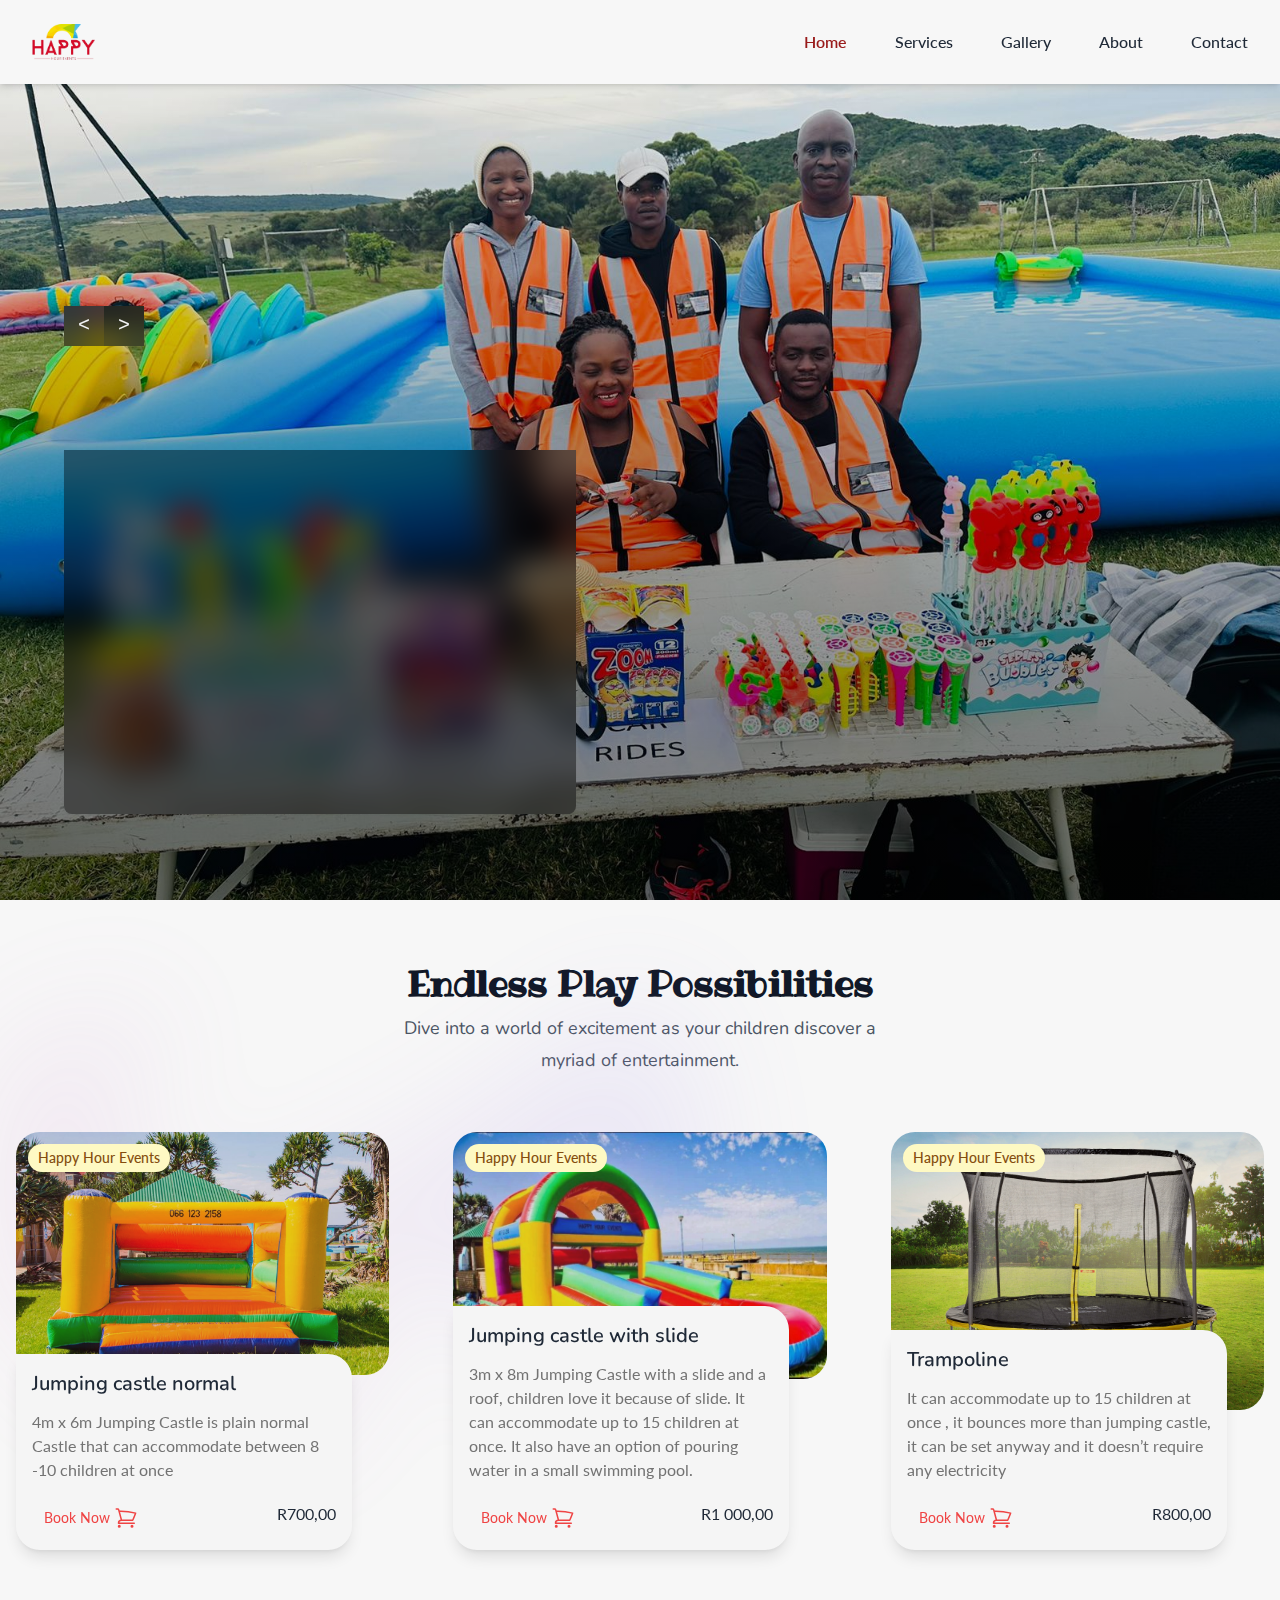
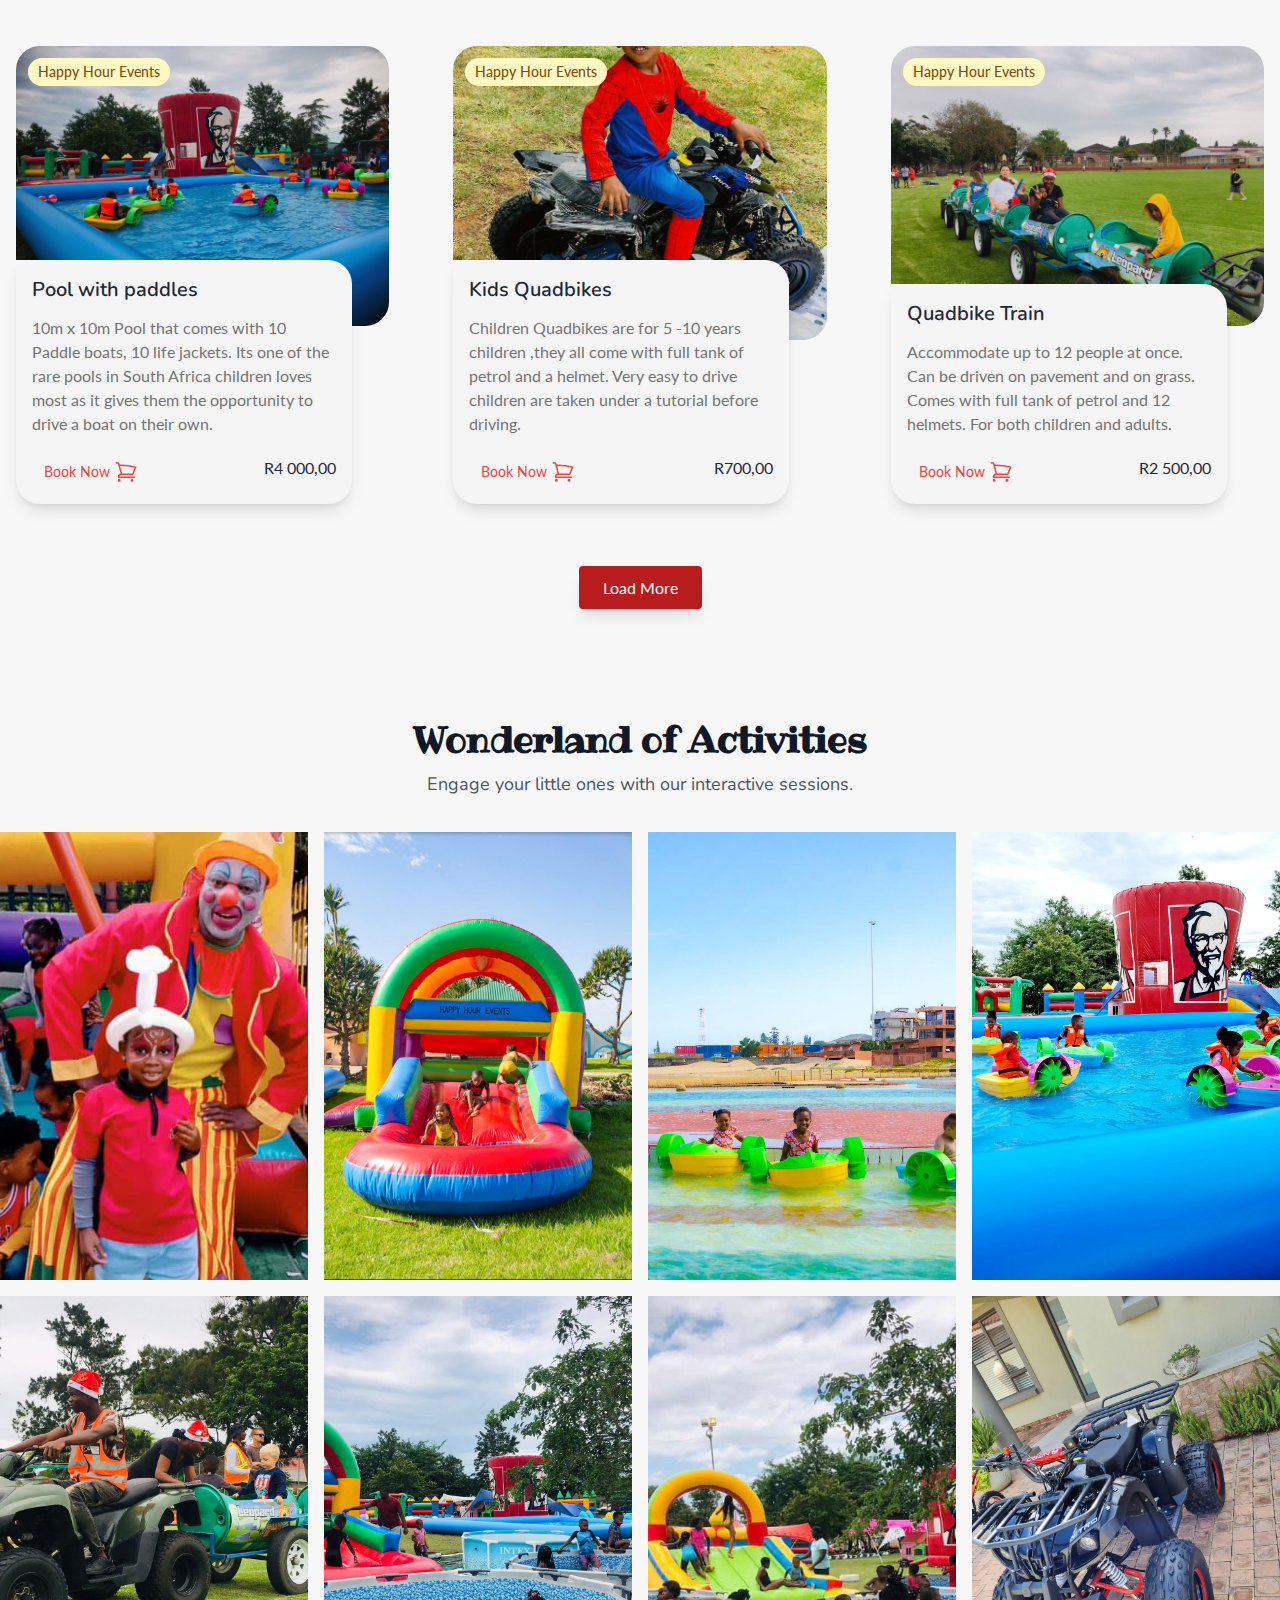
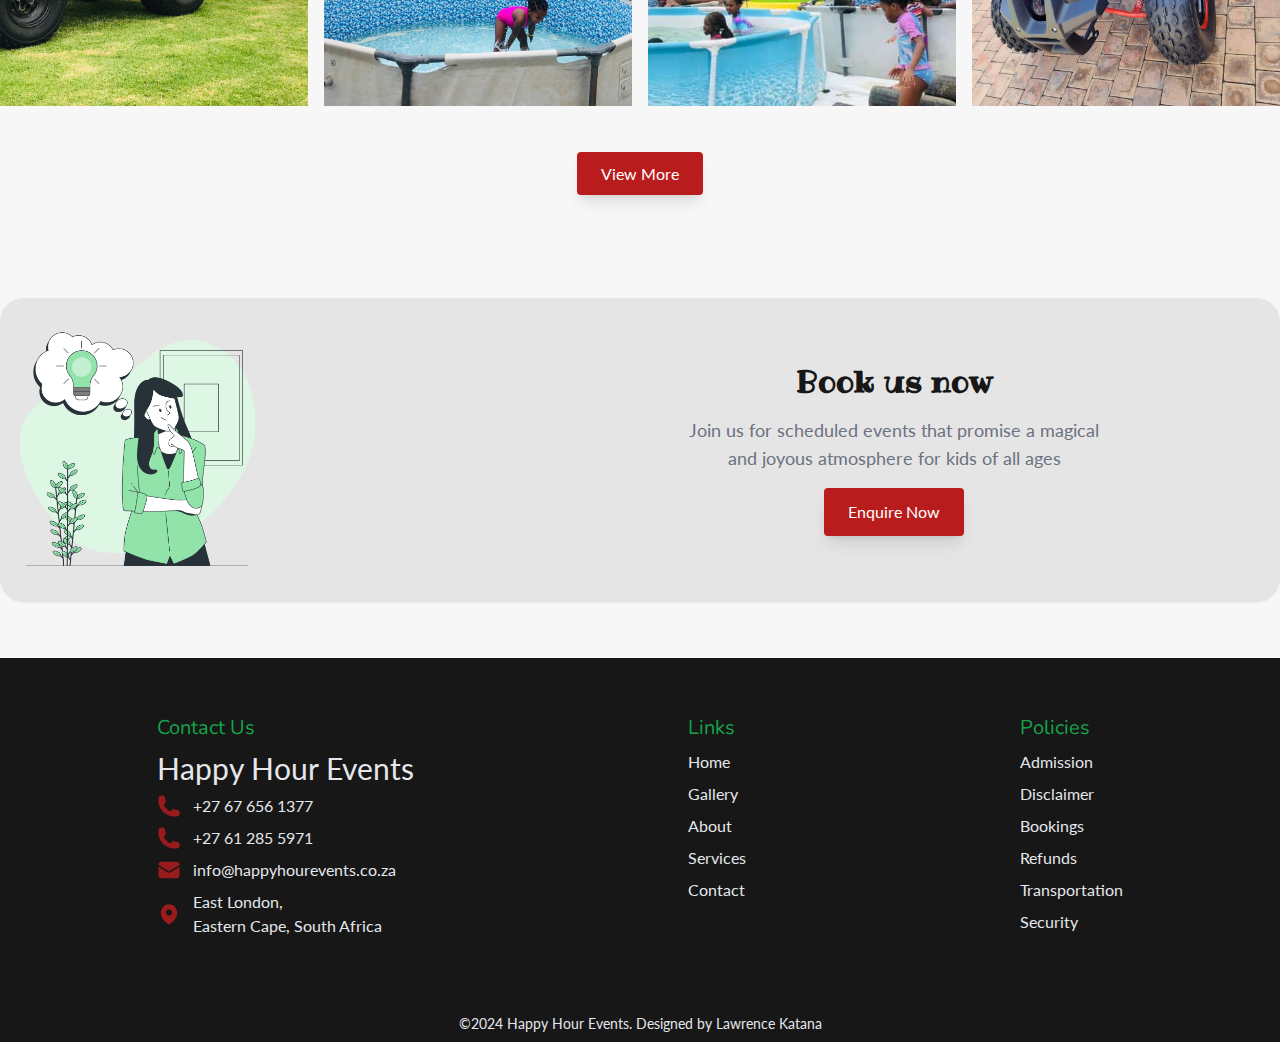
==== commit 6c136259: "Add files via upload" ====
--- a/index.html
+++ b/index.html
@@ -102,7 +102,7 @@
               <div class="content">
                   <span>best and unique</span>
                   <h2>Happy Hour Events</h2>
-                  <p class="md:text-lg">
+                  <p>
                     Committed to create a joyous and memorable experience for kids and teenagers alike in a safe and friendly environment.
                   </p>
                   <button class="book-btn opacity-0 mt-3 rounded-lg px-3 h-8 text-lg text-gray-900 bg-rose-300 hover:text-black transition duration-300">Book Now</button>
@@ -113,7 +113,7 @@
               <div class="content">
                   <span>best and unique</span>
                   <h2>Kids Play</h2>
-                  <p class="text-lg">
+                  <p>
                     All thrill-seekers and adventure enthusiasts! Our play area is the ultimate destination for those who crave excitement and sass in equal measure.
                   </p>
                   <button class="book-btn opacity-0 mt-3 rounded-lg px-3 h-8 text-gray-900 bg-rose-300 hover:text-black transition duration-300">Book Now</button>
@@ -124,7 +124,7 @@
               <div class="content">
                   <span>best and unique</span>
                   <h2>World of Adventure</h2>
-                  <p class="text-lg">
+                  <p>
                     Dive into a world of adventure and excitement that make you scream with joy, we've got it all! Our entertainment services and equipment.
                   </p>
                   <button class="book-btn opacity-0 mt-3 rounded-lg px-3 h-8 text-gray-900 bg-rose-300 hover:text-black transition duration-300">Book Now</button>
@@ -135,7 +135,7 @@
               <div class="content">
                   <span>best and unique</span>
                   <h2>Play Equipment</h2>
-                  <p class="text-lg">
+                  <p>
                     Unleash your inner wild child because at our play area, boredom doesn't stand a chance! With our thrilling equipment and endless entertainment options.
                   </p>
                   <button class="book-btn opacity-0 mt-3 rounded-lg px-3 h-8 text-gray-900 bg-rose-300 hover:text-black transition duration-300">Book Now</button>
--- a/output.css
+++ b/output.css
@@ -1905,7 +1905,7 @@
 .slider .list .item .content{
   position: absolute;
   left: 5%;
-  top: 50%;
+  top: 40%;
   z-index: 10;
   max-width: 90%;
   border-bottom-right-radius: 0.5rem;
@@ -1926,6 +1926,12 @@
 @media (min-width: 640px){
   .slider .list .item .content{
     max-width: 80%;
+  }
+}
+
+@media (min-width: 768px){
+  .slider .list .item .content{
+    top: 50%;
   }
 }
 
@@ -1963,8 +1969,8 @@
   margin-top: 0.5rem;
   margin-bottom: 0.5rem;
   font-family: "Nunito", sans-serif;
-  font-size: 1.875rem;
-  line-height: 2.25rem;
+  font-size: 1.5rem;
+  line-height: 2rem;
   font-weight: 700;
   line-height: 2;
 }
@@ -1973,6 +1979,11 @@
   .slider .list .item .content h2{
     font-size: 3rem;
     line-height: 1.375;
+  }
+
+  .slider .list .item .content p{
+    font-size: 1.125rem;
+    line-height: 1.75rem;
   }
 }
 
@@ -2017,7 +2028,7 @@
 
 .arrows{
   position: absolute;
-  top: 44%;
+  top: 34%;
   left: 5%;
   z-index: 10;
 }
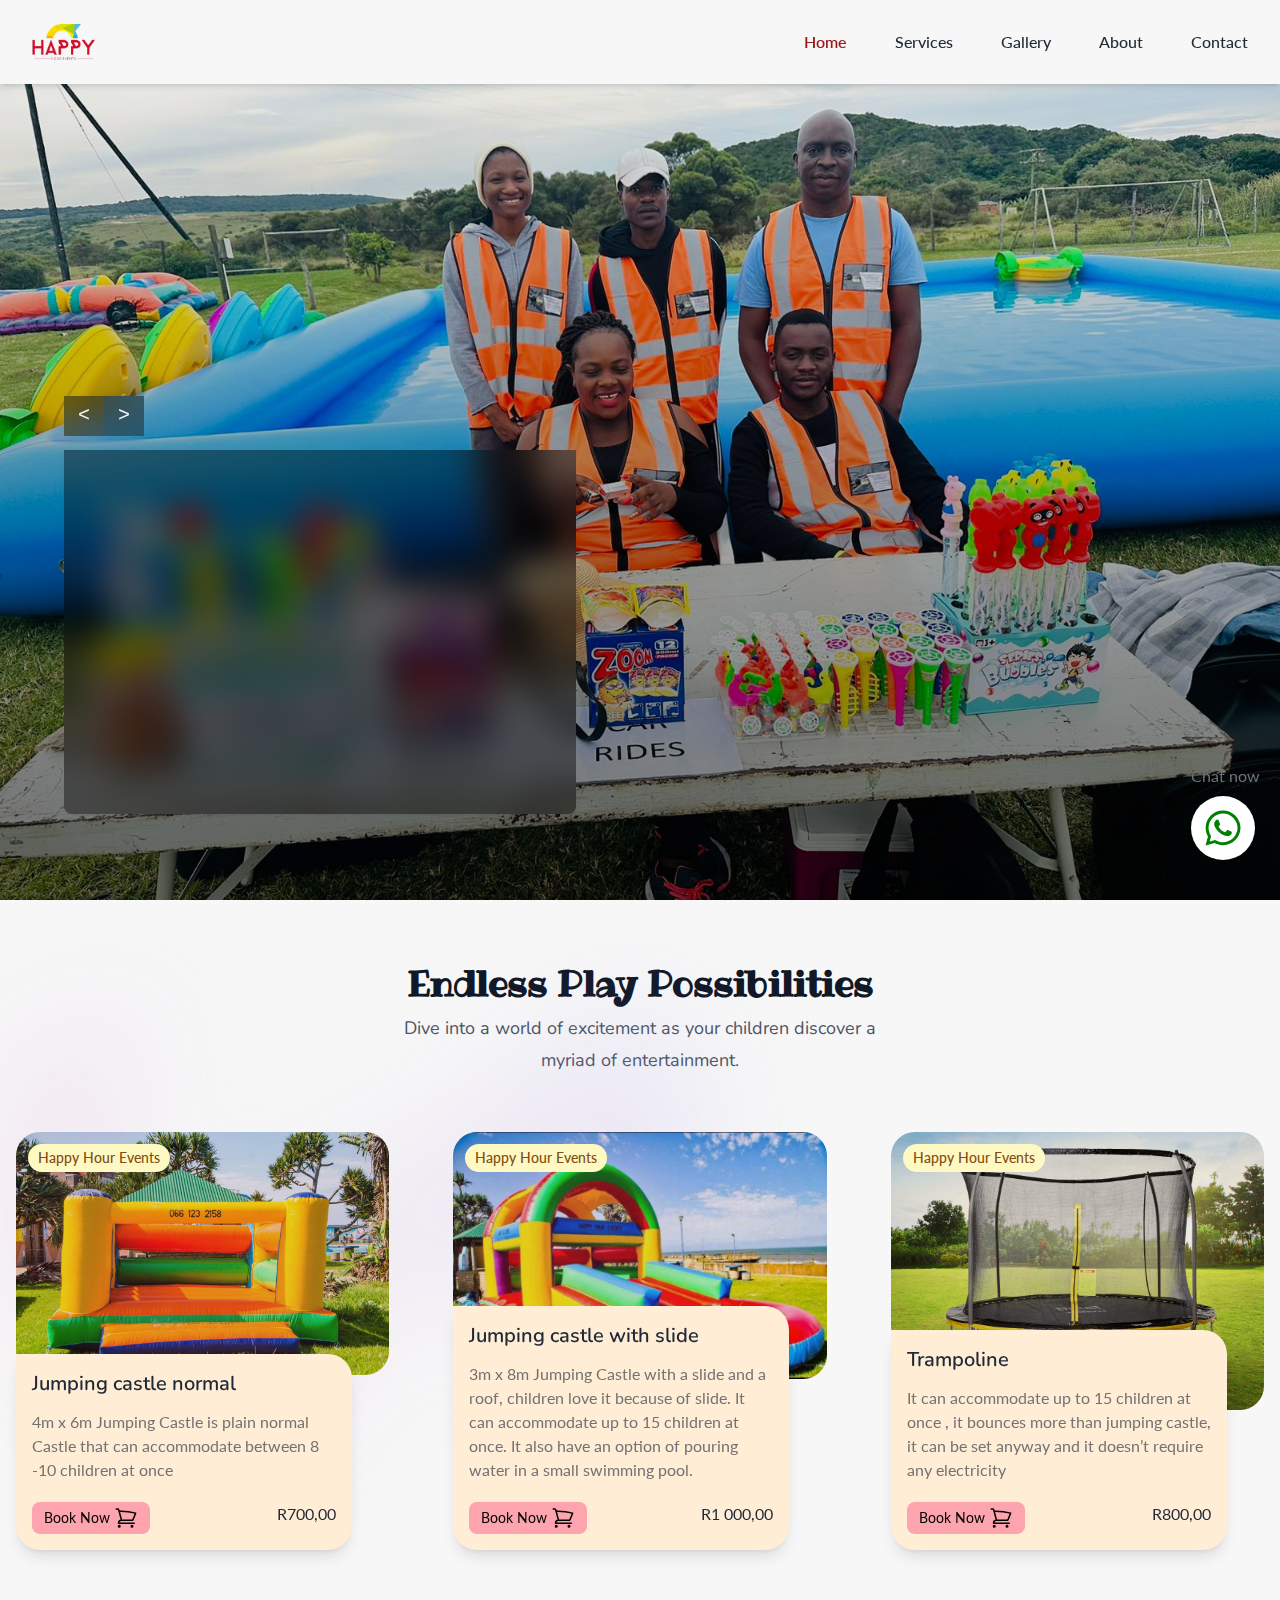
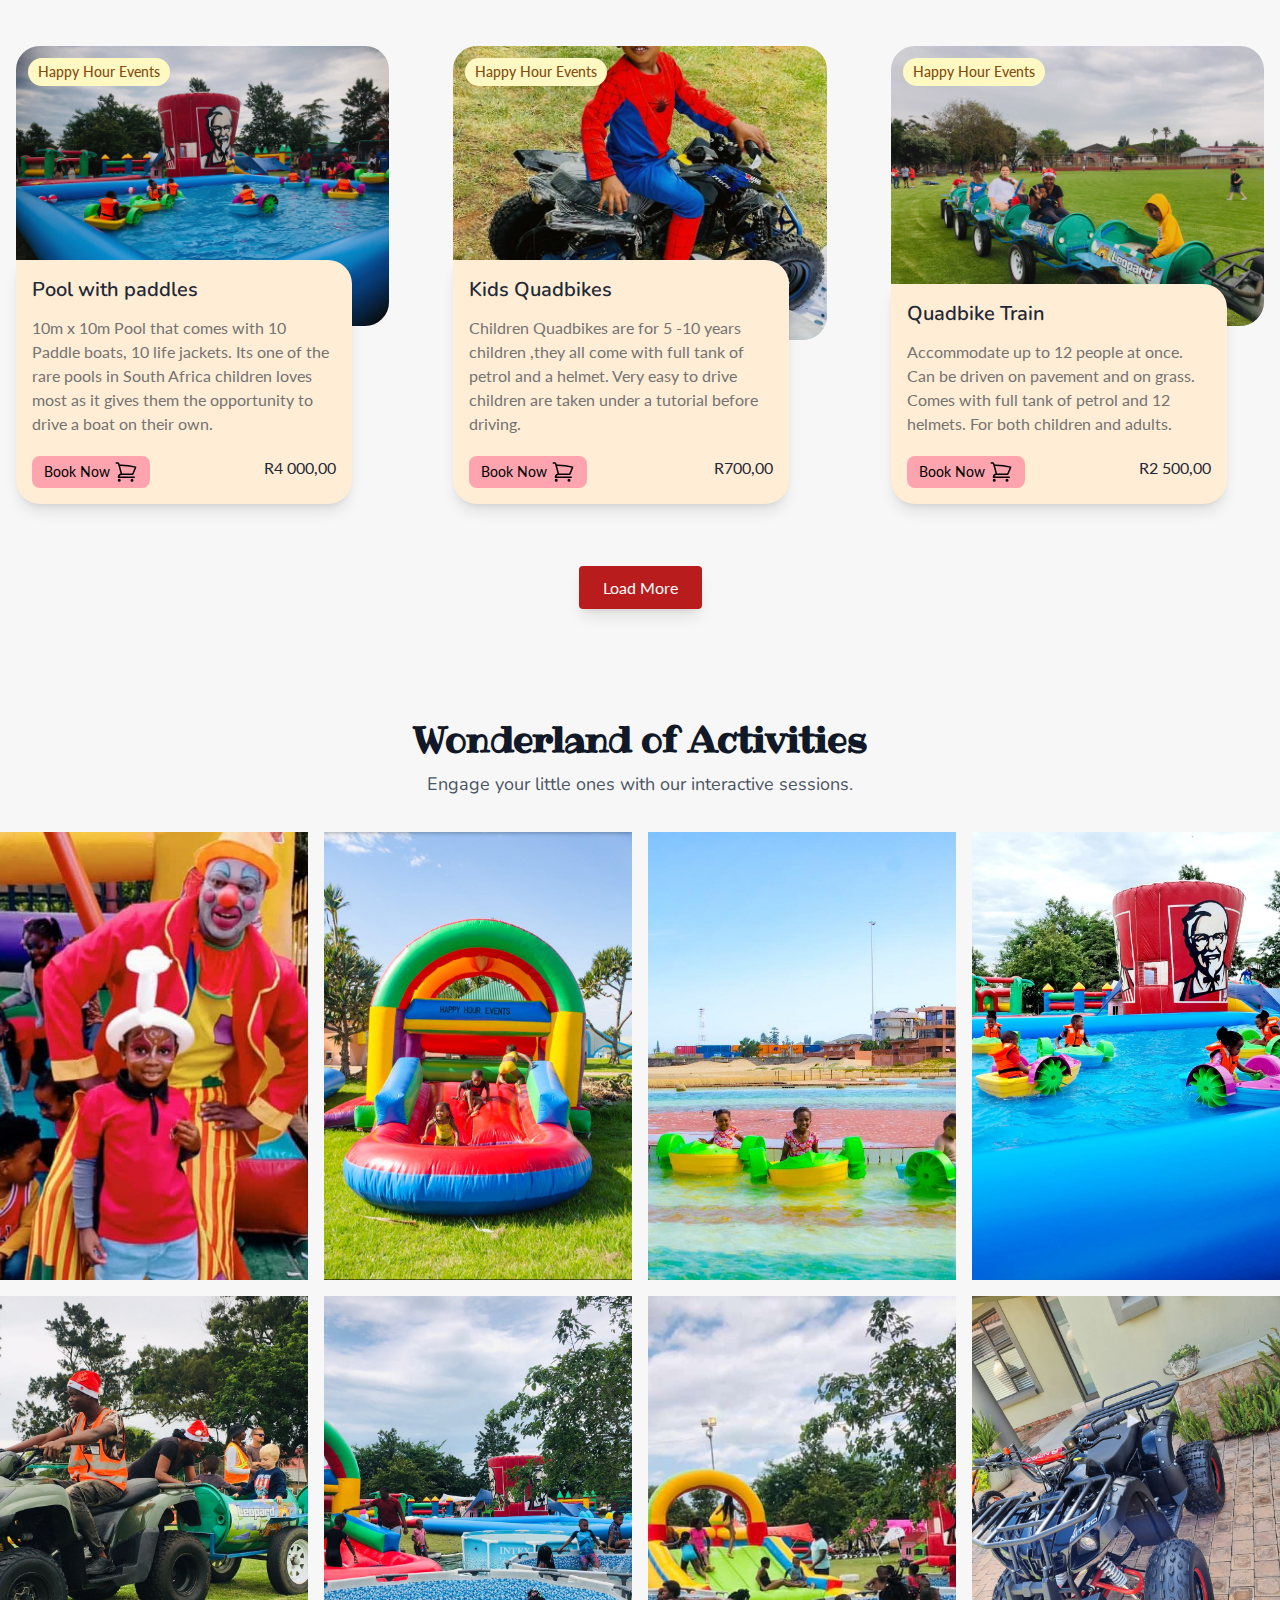
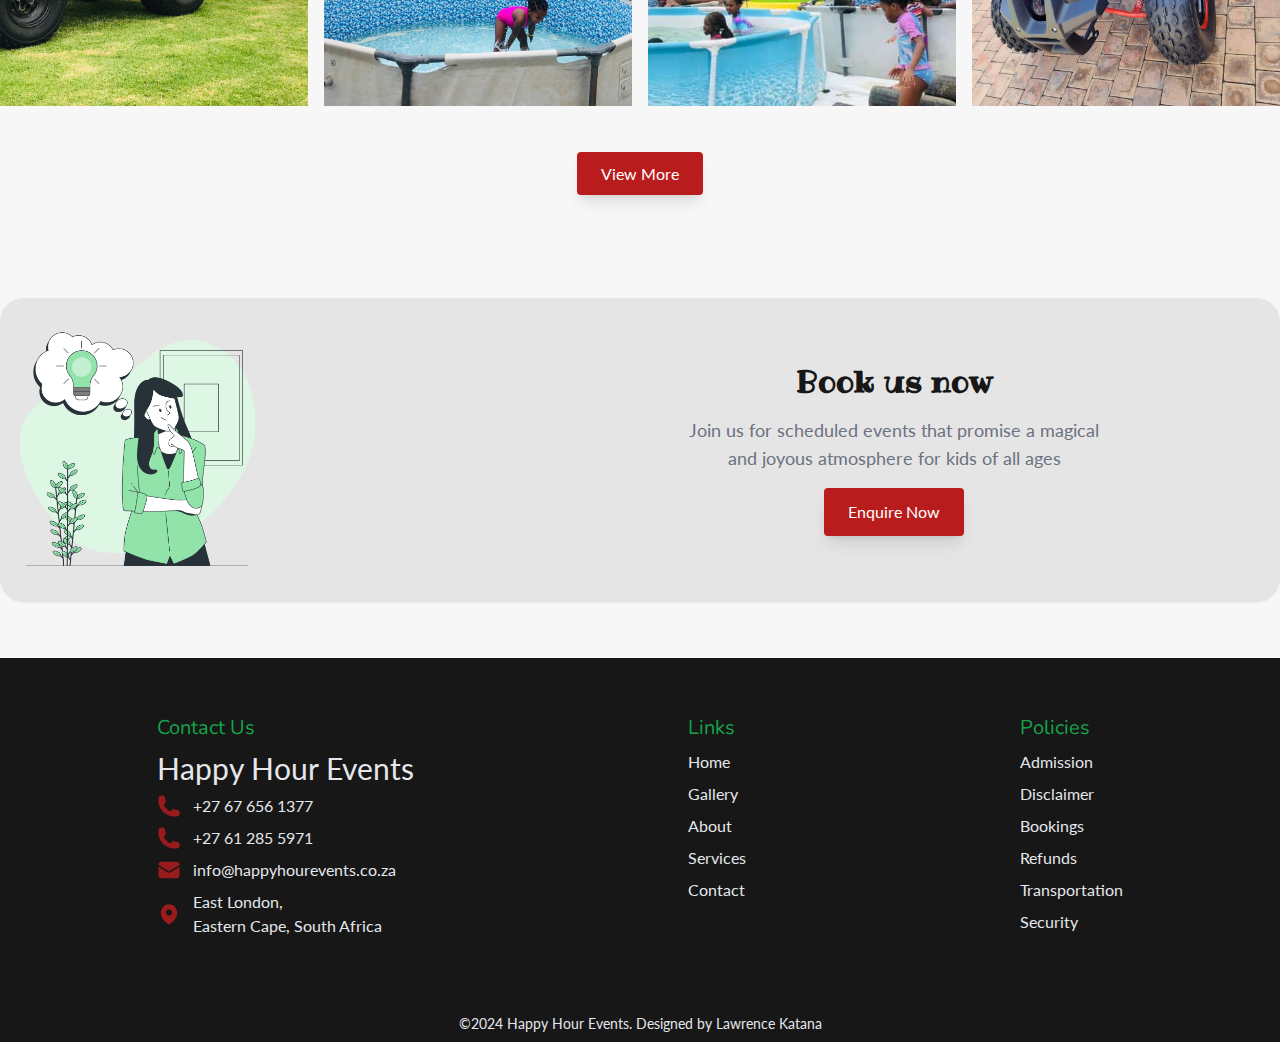
==== commit f145c313: "Add files via upload" ====
--- a/index.html
+++ b/index.html
@@ -1,17 +1,6 @@
 <!doctype html>
 <html>
 <head>
-
-  <!-- Google tag (gtag.js) -->
-  <script async src="https://www.googletagmanager.com/gtag/js?id=G-CF7W7L9N61"></script>
-  <script>
-  window.dataLayer = window.dataLayer || [];
-  function gtag(){dataLayer.push(arguments);}
-  gtag('js', new Date());
-
-  gtag('config', 'G-CF7W7L9N61');
-  </script>
-
 
   <meta name="author" content="Lawrence Katana">
   <meta charset="UTF-8">
@@ -75,7 +64,7 @@
               <a href="services.html" class="-mx-3 block rounded-lg px-3 py-2 text-base font-semibold leading-7 text-gray-900 hover:bg-gray-200">Services</a>
               <a href="gallery.html" class="-mx-3 block rounded-lg px-3 py-2 text-base font-semibold leading-7 text-gray-900 hover:bg-gray-200">Gallery</a>
               <a href="about.html" class="-mx-3 block rounded-lg px-3 py-2 text-base font-semibold leading-7 text-gray-900 hover:bg-gray-200">About</a>
-              <a href="contact.html" class="selected -mx-3 block rounded-lg px-3 py-2 text-base font-semibold leading-7 text-gray-900 hover:bg-gray-200">contact</a>
+              <a href="contact.html" class="-mx-3 block rounded-lg px-3 py-2 text-base font-semibold leading-7 text-gray-900 hover:bg-gray-200">contact</a>
             </div>
             <div class="py-6">
               <div class="book-btn -mx-3 block rounded-lg px-3 py-2.5 text-base font-semibold leading-7 text-gray-900 hover:bg-gray-200 cursor-pointer">Book now</div>
@@ -219,7 +208,7 @@
               </span>
               <div class="flex justify-between">
                 <div>
-                  <button class="book-btn relative min-w-[68px] flex items-center rounded-lg leading-none group px-3 h-8 text-xs text-red-500 hover:bg-rose-300 hover:text-black transition duration-300">
+                  <button class="book-btn relative min-w-[68px] flex items-center rounded-lg leading-none group px-3 h-8 text-xs bg-rose-300 text-black transition duration-300">
                     <span class="mr-1 text-sm">Book Now</span>
                     <svg xmlns="http://www.w3.org/2000/svg" fill="none" viewBox="0 0 24 24" stroke-width="1.5" stroke="currentColor" class="w-6 h-6">
                       <path stroke-linecap="round" stroke-linejoin="round" d="M2.25 3h1.386c.51 0 .955.343 1.087.835l.383 1.437M7.5 14.25a3 3 0 0 0-3 3h15.75m-12.75-3h11.218c1.121-2.3 2.1-4.684 2.924-7.138a60.114 60.114 0 0 0-16.536-1.84M7.5 14.25 5.106 5.272M6 20.25a.75.75 0 1 1-1.5 0 .75.75 0 0 1 1.5 0Zm12.75 0a.75.75 0 1 1-1.5 0 .75.75 0 0 1 1.5 0Z" />
@@ -258,7 +247,7 @@
               </span>
               <div class="flex justify-between">
                 <div>
-                  <button class="book-btn relative min-w-[68px] flex items-center rounded-lg leading-none group px-3 h-8 text-xs text-red-500 hover:bg-rose-300 hover:text-black transition duration-300">
+                  <button class="book-btn relative min-w-[68px] flex items-center rounded-lg leading-none group px-3 h-8 text-xs bg-rose-300 text-black transition duration-300">
                     <span class="mr-1 text-sm">Book Now</span>
                     <svg xmlns="http://www.w3.org/2000/svg" fill="none" viewBox="0 0 24 24" stroke-width="1.5" stroke="currentColor" class="w-6 h-6">
                       <path stroke-linecap="round" stroke-linejoin="round" d="M2.25 3h1.386c.51 0 .955.343 1.087.835l.383 1.437M7.5 14.25a3 3 0 0 0-3 3h15.75m-12.75-3h11.218c1.121-2.3 2.1-4.684 2.924-7.138a60.114 60.114 0 0 0-16.536-1.84M7.5 14.25 5.106 5.272M6 20.25a.75.75 0 1 1-1.5 0 .75.75 0 0 1 1.5 0Zm12.75 0a.75.75 0 1 1-1.5 0 .75.75 0 0 1 1.5 0Z" />
@@ -296,7 +285,7 @@
               </span>
               <div class="flex justify-between">
                 <div>
-                  <button class="book-btn relative min-w-[68px] flex items-center rounded-lg leading-none group px-3 h-8 text-xs text-red-500 hover:bg-rose-300 hover:text-black transition duration-300">
+                  <button class="book-btn relative min-w-[68px] flex items-center rounded-lg leading-none group px-3 h-8 text-xs bg-rose-300 text-black transition duration-300">
                     <span class="mr-1 text-sm">Book Now</span>
                     <svg xmlns="http://www.w3.org/2000/svg" fill="none" viewBox="0 0 24 24" stroke-width="1.5" stroke="currentColor" class="w-6 h-6">
                       <path stroke-linecap="round" stroke-linejoin="round" d="M2.25 3h1.386c.51 0 .955.343 1.087.835l.383 1.437M7.5 14.25a3 3 0 0 0-3 3h15.75m-12.75-3h11.218c1.121-2.3 2.1-4.684 2.924-7.138a60.114 60.114 0 0 0-16.536-1.84M7.5 14.25 5.106 5.272M6 20.25a.75.75 0 1 1-1.5 0 .75.75 0 0 1 1.5 0Zm12.75 0a.75.75 0 1 1-1.5 0 .75.75 0 0 1 1.5 0Z" />
@@ -335,7 +324,7 @@
               </span>
               <div class="flex justify-between">
                 <div>
-                  <button class="book-btn relative min-w-[68px] flex items-center rounded-lg leading-none group px-3 h-8 text-xs text-red-500 hover:bg-rose-300 hover:text-black transition duration-300">
+                  <button class="book-btn relative min-w-[68px] flex items-center rounded-lg leading-none group px-3 h-8 text-xs bg-rose-300 text-black transition duration-300">
                     <span class="mr-1 text-sm">Book Now</span>
                     <svg xmlns="http://www.w3.org/2000/svg" fill="none" viewBox="0 0 24 24" stroke-width="1.5" stroke="currentColor" class="w-6 h-6">
                       <path stroke-linecap="round" stroke-linejoin="round" d="M2.25 3h1.386c.51 0 .955.343 1.087.835l.383 1.437M7.5 14.25a3 3 0 0 0-3 3h15.75m-12.75-3h11.218c1.121-2.3 2.1-4.684 2.924-7.138a60.114 60.114 0 0 0-16.536-1.84M7.5 14.25 5.106 5.272M6 20.25a.75.75 0 1 1-1.5 0 .75.75 0 0 1 1.5 0Zm12.75 0a.75.75 0 1 1-1.5 0 .75.75 0 0 1 1.5 0Z" />
@@ -374,7 +363,7 @@
               </span>
               <div class="flex justify-between">
                 <div>
-                  <button class="book-btn relative min-w-[68px] flex items-center rounded-lg leading-none group px-3 h-8 text-xs text-red-500 hover:bg-rose-300 hover:text-black transition duration-300">
+                  <button class="book-btn relative min-w-[68px] flex items-center rounded-lg leading-none group px-3 h-8 text-xs bg-rose-300 text-black transition duration-300">
                     <span class="mr-1 text-sm">Book Now</span>
                     <svg xmlns="http://www.w3.org/2000/svg" fill="none" viewBox="0 0 24 24" stroke-width="1.5" stroke="currentColor" class="w-6 h-6">
                       <path stroke-linecap="round" stroke-linejoin="round" d="M2.25 3h1.386c.51 0 .955.343 1.087.835l.383 1.437M7.5 14.25a3 3 0 0 0-3 3h15.75m-12.75-3h11.218c1.121-2.3 2.1-4.684 2.924-7.138a60.114 60.114 0 0 0-16.536-1.84M7.5 14.25 5.106 5.272M6 20.25a.75.75 0 1 1-1.5 0 .75.75 0 0 1 1.5 0Zm12.75 0a.75.75 0 1 1-1.5 0 .75.75 0 0 1 1.5 0Z" />
@@ -408,7 +397,7 @@
               </span>
               <div class="flex justify-between">
                 <div>
-                  <button class="book-btn relative min-w-[68px] flex items-center rounded-lg leading-none group px-3 h-8 text-xs text-red-500 hover:bg-rose-300 hover:text-black transition duration-300">
+                  <button class="book-btn relative min-w-[68px] flex items-center rounded-lg leading-none group px-3 h-8 text-xs bg-rose-300 text-black transition duration-300">
                     <span class="mr-1 text-sm">Book Now</span>
                     <svg xmlns="http://www.w3.org/2000/svg" fill="none" viewBox="0 0 24 24" stroke-width="1.5" stroke="currentColor" class="w-6 h-6">
                       <path stroke-linecap="round" stroke-linejoin="round" d="M2.25 3h1.386c.51 0 .955.343 1.087.835l.383 1.437M7.5 14.25a3 3 0 0 0-3 3h15.75m-12.75-3h11.218c1.121-2.3 2.1-4.684 2.924-7.138a60.114 60.114 0 0 0-16.536-1.84M7.5 14.25 5.106 5.272M6 20.25a.75.75 0 1 1-1.5 0 .75.75 0 0 1 1.5 0Zm12.75 0a.75.75 0 1 1-1.5 0 .75.75 0 0 1 1.5 0Z" />
@@ -526,6 +515,17 @@
 
   </main>
 
+  <!-- whatsApp -->
+  <div class="fixed z-[100] bottom-10 right-5">
+    <div>
+      <p class="mb-2">Chat now</p>
+    </div>
+    <div> 
+      <a href="https://wa.me//+27676561377" class="bg-white w-16 h-16 rounded-full flex justify-center items-center">
+        <svg xmlns="http://www.w3.org/2000/svg" viewBox="0 0 448 512" fill="green" class="w-10 h-10"><!--!Font Awesome Free 6.5.1 by @fontawesome - https://fontawesome.com License - https://fontawesome.com/license/free Copyright 2024 Fonticons, Inc.--><path d="M380.9 97.1C339 55.1 283.2 32 223.9 32c-122.4 0-222 99.6-222 222 0 39.1 10.2 77.3 29.6 111L0 480l117.7-30.9c32.4 17.7 68.9 27 106.1 27h.1c122.3 0 224.1-99.6 224.1-222 0-59.3-25.2-115-67.1-157zm-157 341.6c-33.2 0-65.7-8.9-94-25.7l-6.7-4-69.8 18.3L72 359.2l-4.4-7c-18.5-29.4-28.2-63.3-28.2-98.2 0-101.7 82.8-184.5 184.6-184.5 49.3 0 95.6 19.2 130.4 54.1 34.8 34.9 56.2 81.2 56.1 130.5 0 101.8-84.9 184.6-186.6 184.6zm101.2-138.2c-5.5-2.8-32.8-16.2-37.9-18-5.1-1.9-8.8-2.8-12.5 2.8-3.7 5.6-14.3 18-17.6 21.8-3.2 3.7-6.5 4.2-12 1.4-32.6-16.3-54-29.1-75.5-66-5.7-9.8 5.7-9.1 16.3-30.3 1.8-3.7 .9-6.9-.5-9.7-1.4-2.8-12.5-30.1-17.1-41.2-4.5-10.8-9.1-9.3-12.5-9.5-3.2-.2-6.9-.2-10.6-.2-3.7 0-9.7 1.4-14.8 6.9-5.1 5.6-19.4 19-19.4 46.3 0 27.3 19.9 53.7 22.6 57.4 2.8 3.7 39.1 59.7 94.8 83.8 35.2 15.2 49 16.5 66.6 13.9 10.7-1.6 32.8-13.4 37.4-26.4 4.6-13 4.6-24.1 3.2-26.4-1.3-2.5-5-3.9-10.5-6.6z"/></svg>
+      </a>
+    </div>
+  </div>
 
   <!-- contact form starts -->
   <div class="book-btn fixed inset-0 z-50 hidden" id="form-overlay"></div>  
--- a/output.css
+++ b/output.css
@@ -663,6 +663,14 @@
   top: 24rem;
 }
 
+.bottom-10{
+  bottom: 2.5rem;
+}
+
+.right-5{
+  right: 1.25rem;
+}
+
 .-z-10{
   z-index: -10;
 }
@@ -681,6 +689,10 @@
 
 .z-\[1000\]{
   z-index: 1000;
+}
+
+.z-\[100\]{
+  z-index: 100;
 }
 
 .-m-1{
@@ -713,6 +725,11 @@
   margin-bottom: -1.5rem;
 }
 
+.mx-5{
+  margin-left: 1.25rem;
+  margin-right: 1.25rem;
+}
+
 .mx-auto{
   margin-left: auto;
   margin-right: auto;
@@ -787,6 +804,10 @@
   margin-top: 2rem;
 }
 
+.mb-2{
+  margin-bottom: 0.5rem;
+}
+
 .block{
   display: block;
 }
@@ -851,6 +872,18 @@
   height: 100%;
 }
 
+.h-10{
+  height: 2.5rem;
+}
+
+.h-12{
+  height: 3rem;
+}
+
+.h-16{
+  height: 4rem;
+}
+
 .w-3\/4{
   width: 75%;
 }
@@ -881,6 +914,18 @@
 
 .w-full{
   width: 100%;
+}
+
+.w-10{
+  width: 2.5rem;
+}
+
+.w-12{
+  width: 3rem;
+}
+
+.w-16{
+  width: 4rem;
 }
 
 .min-w-\[68px\]{
@@ -1415,6 +1460,11 @@
   letter-spacing: -0.025em;
 }
 
+.text-black{
+  --tw-text-opacity: 1;
+  color: rgb(0 0 0 / var(--tw-text-opacity));
+}
+
 .text-gray-200{
   --tw-text-opacity: 1;
   color: rgb(229 231 235 / var(--tw-text-opacity));
@@ -1458,11 +1508,6 @@
 .text-neutral-900{
   --tw-text-opacity: 1;
   color: rgb(23 23 23 / var(--tw-text-opacity));
-}
-
-.text-red-500{
-  --tw-text-opacity: 1;
-  color: rgb(239 68 68 / var(--tw-text-opacity));
 }
 
 .text-red-700{
@@ -1547,6 +1592,42 @@
   transition-duration: 300ms;
 }
 
+@media (min-width: 640px){
+  .sm\:container{
+    width: 100%;
+  }
+
+  @media (min-width: 640px){
+    .sm\:container{
+      max-width: 640px;
+    }
+  }
+
+  @media (min-width: 768px){
+    .sm\:container{
+      max-width: 768px;
+    }
+  }
+
+  @media (min-width: 1024px){
+    .sm\:container{
+      max-width: 1024px;
+    }
+  }
+
+  @media (min-width: 1280px){
+    .sm\:container{
+      max-width: 1280px;
+    }
+  }
+
+  @media (min-width: 1536px){
+    .sm\:container{
+      max-width: 1536px;
+    }
+  }
+}
+
 .before\:absolute::before{
   content: var(--tw-content);
   position: absolute;
@@ -1613,11 +1694,6 @@
   background-color: rgb(185 28 28 / var(--tw-bg-opacity));
 }
 
-.hover\:bg-rose-300:hover{
-  --tw-bg-opacity: 1;
-  background-color: rgb(253 164 175 / var(--tw-bg-opacity));
-}
-
 .hover\:bg-white:hover{
   --tw-bg-opacity: 1;
   background-color: rgb(255 255 255 / var(--tw-bg-opacity));
@@ -1660,6 +1736,11 @@
 
   .sm\:top-\[48rem\]{
     top: 48rem;
+  }
+
+  .sm\:mx-auto{
+    margin-left: auto;
+    margin-right: auto;
   }
 
   .sm\:my-2{
@@ -2033,6 +2114,12 @@
   z-index: 10;
 }
 
+@media (min-width: 768px){
+  .arrows{
+    top: 44%;
+  }
+}
+
 .arrows button{
   height: 2.5rem;
   width: 2.5rem;
@@ -2096,12 +2183,16 @@
   border-bottom-left-radius: 1.5rem;
   border-top-right-radius: 1.5rem;
   --tw-bg-opacity: 1;
-  background-color: rgb(245 245 245 / var(--tw-bg-opacity));
+  background-color: rgb(255 237 213 / var(--tw-bg-opacity));
   padding: 1rem;
   --tw-shadow: 0 10px 15px -3px rgb(0 0 0 / 0.1), 0 4px 6px -4px rgb(0 0 0 / 0.1);
   --tw-shadow-colored: 0 10px 15px -3px var(--tw-shadow-color), 0 4px 6px -4px var(--tw-shadow-color);
   box-shadow: var(--tw-ring-offset-shadow, 0 0 #0000), var(--tw-ring-shadow, 0 0 #0000), var(--tw-shadow);
 }
+
+/* #services .book-btn {
+  @apply 
+} */
 
 .card-title {
   transition-property: color background-color,border-color,text-decoration-color,fill,stroke;
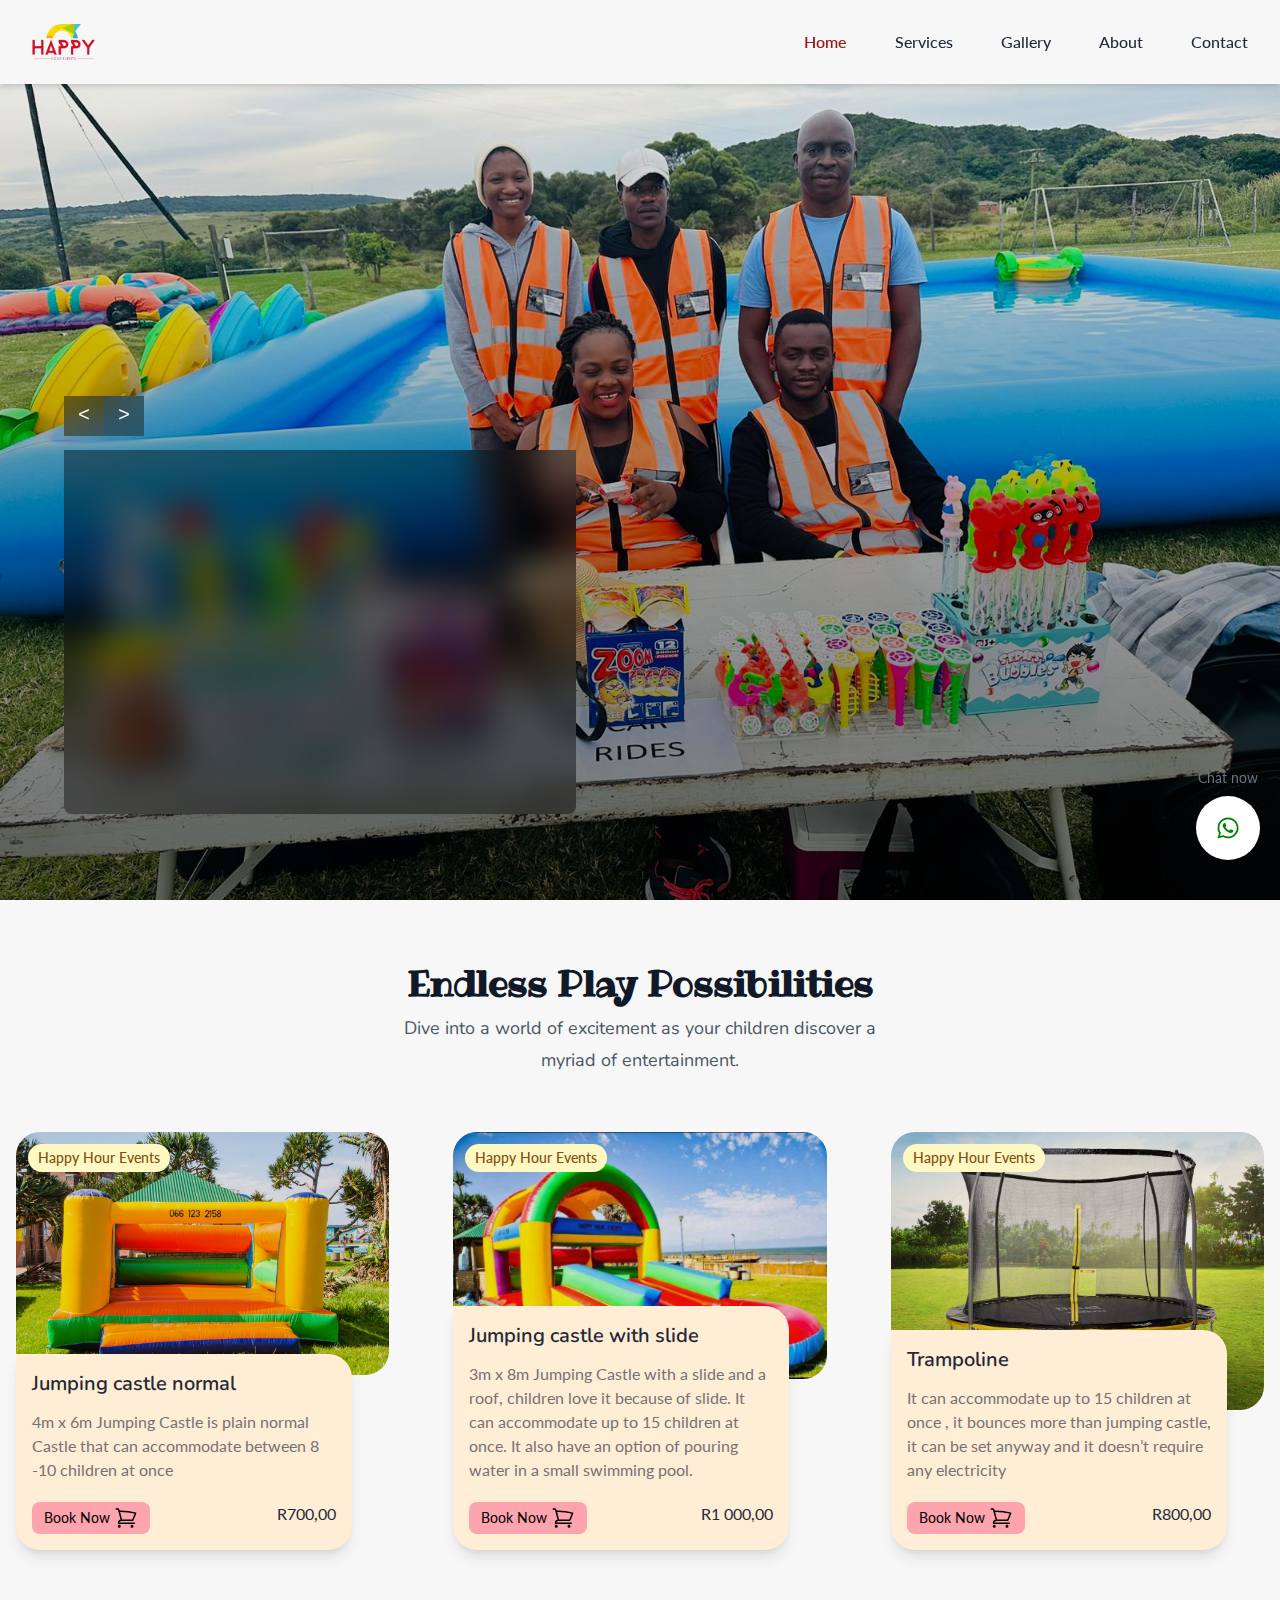
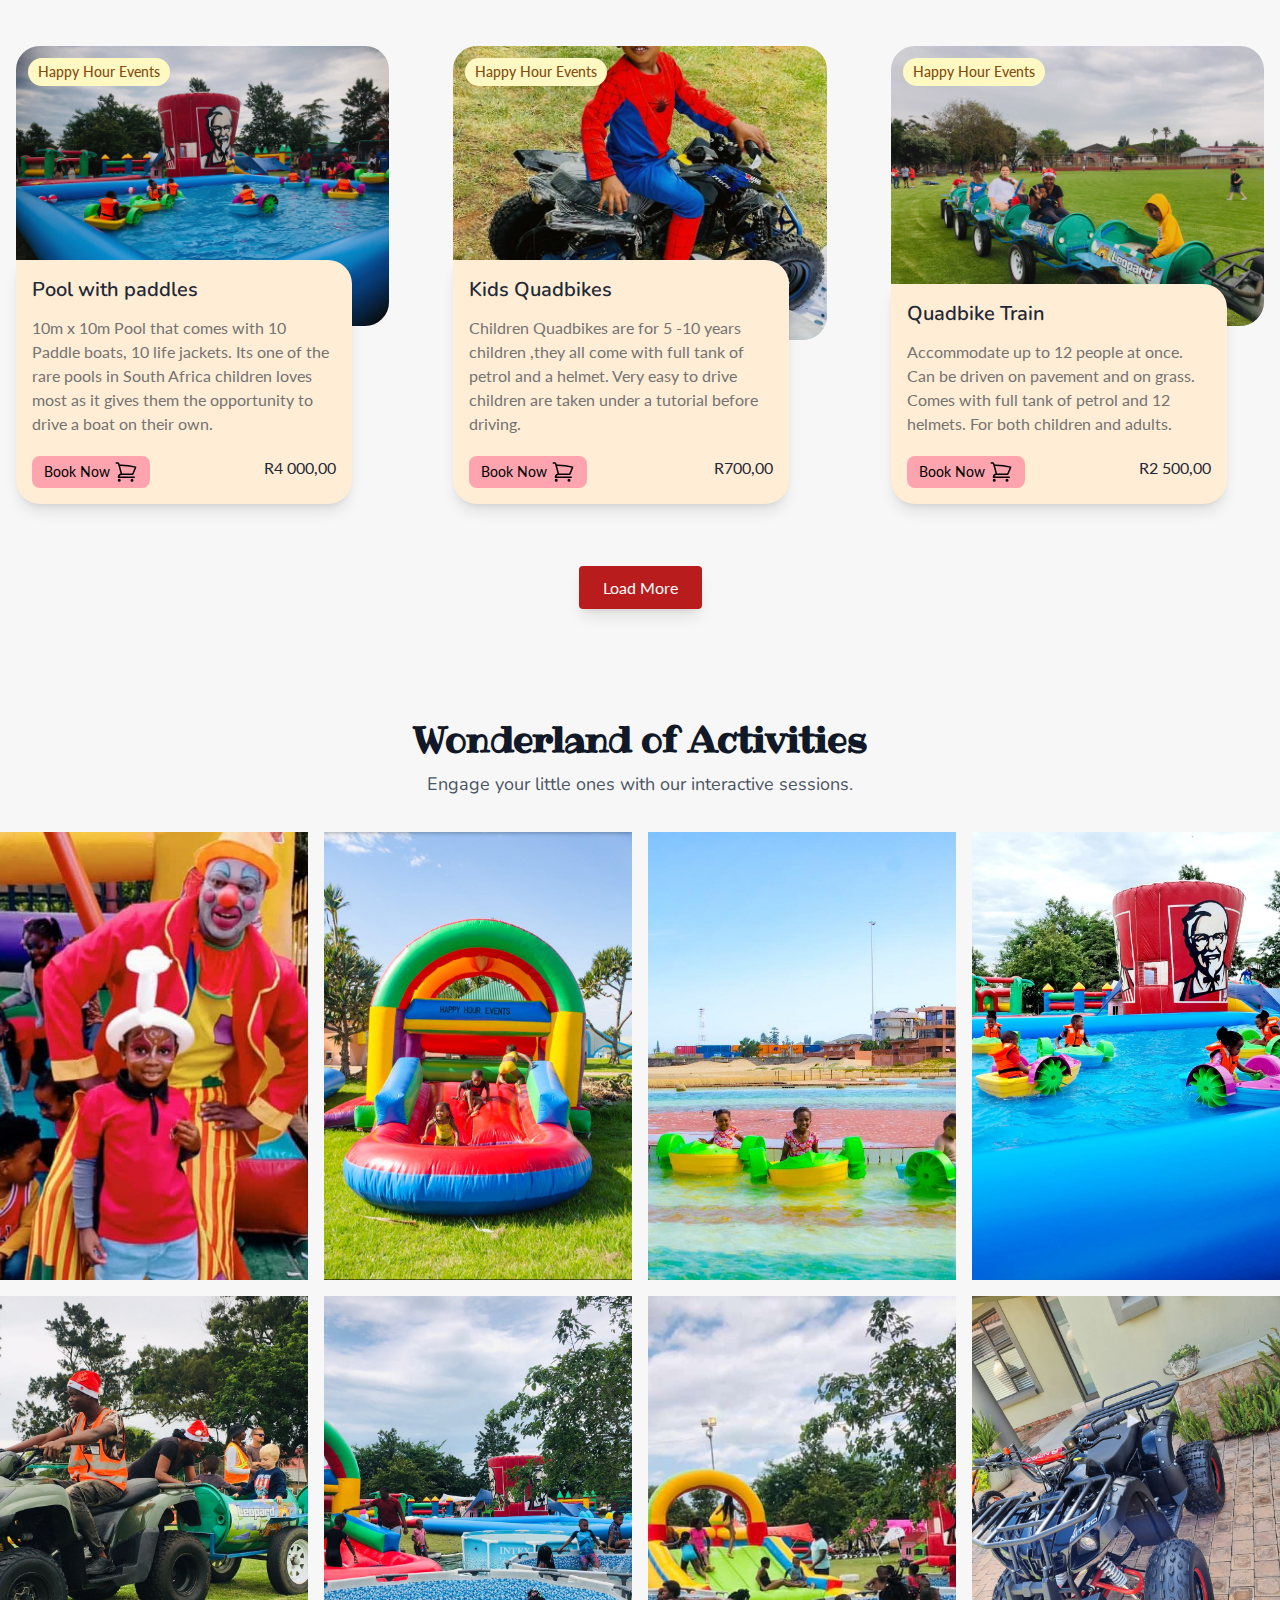
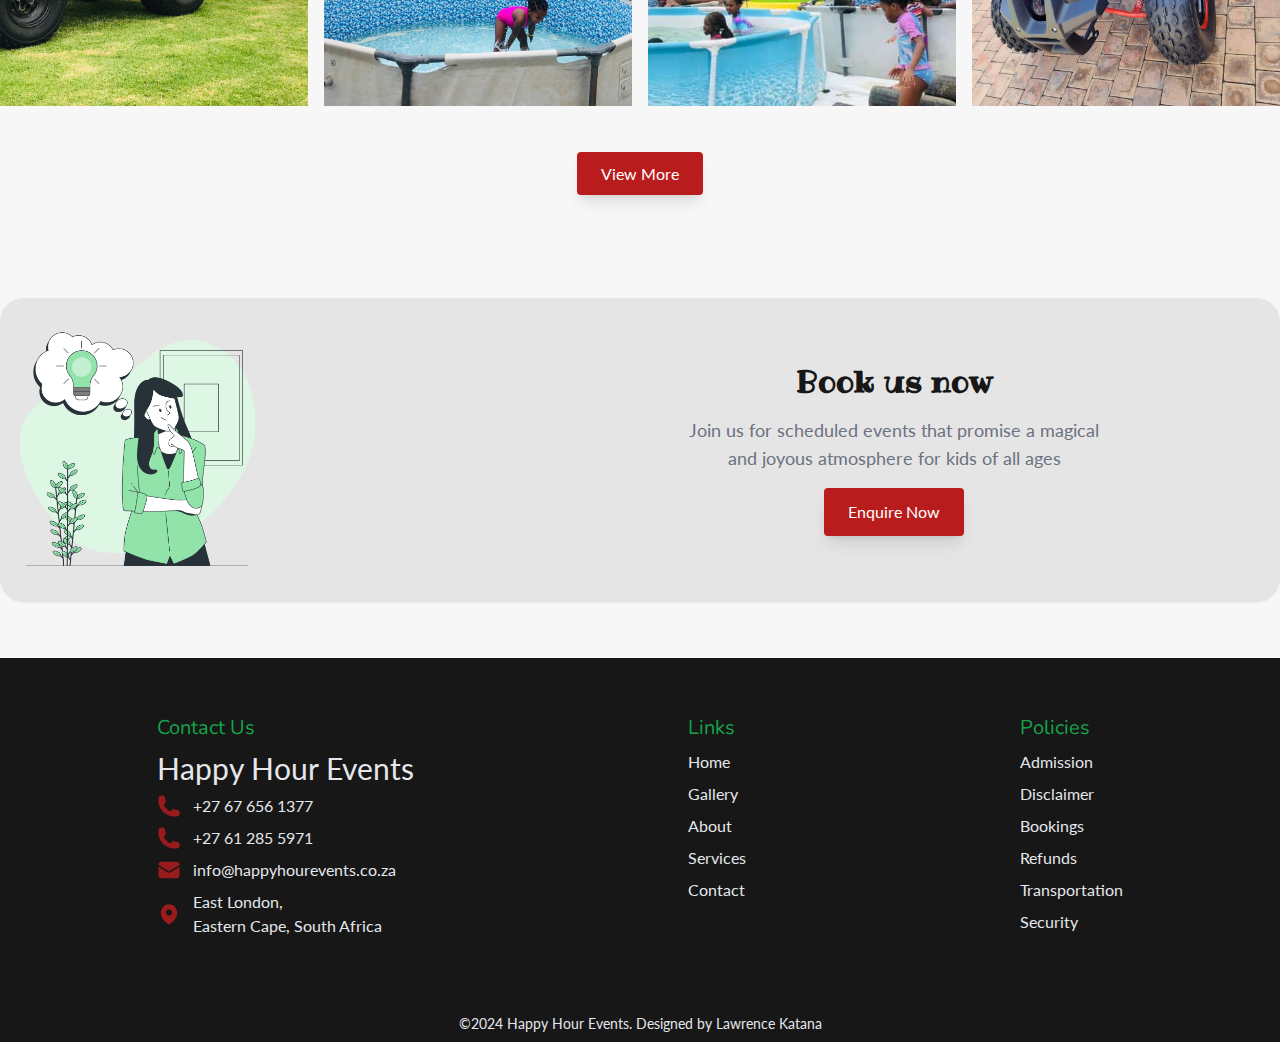
==== commit fe2b05a6: "Add files via upload" ====
--- a/index.html
+++ b/index.html
@@ -94,7 +94,7 @@
                   <p>
                     Committed to create a joyous and memorable experience for kids and teenagers alike in a safe and friendly environment.
                   </p>
-                  <button class="book-btn opacity-0 mt-3 rounded-lg px-3 h-8 text-lg text-gray-900 bg-rose-300 hover:text-black transition duration-300">Book Now</button>
+                  <button class="book-btn opacity-0 mt-3 rounded-lg px-3 h-8 text-lg text-gray-900 bg-rose-300 hover:text-black transition duration-300 cursor-pointer">Book Now</button>
               </div>
           </div>
           <div class="item">
@@ -105,7 +105,7 @@
                   <p>
                     All thrill-seekers and adventure enthusiasts! Our play area is the ultimate destination for those who crave excitement and sass in equal measure.
                   </p>
-                  <button class="book-btn opacity-0 mt-3 rounded-lg px-3 h-8 text-gray-900 bg-rose-300 hover:text-black transition duration-300">Book Now</button>
+                  <button class="book-btn opacity-0 mt-3 rounded-lg px-3 h-8 text-gray-900 bg-rose-300 hover:text-black transition duration-300 cursor-pointer">Book Now</button>
               </div>
           </div>
           <div class="item">
@@ -116,7 +116,7 @@
                   <p>
                     Dive into a world of adventure and excitement that make you scream with joy, we've got it all! Our entertainment services and equipment.
                   </p>
-                  <button class="book-btn opacity-0 mt-3 rounded-lg px-3 h-8 text-gray-900 bg-rose-300 hover:text-black transition duration-300">Book Now</button>
+                  <button class="book-btn opacity-0 mt-3 rounded-lg px-3 h-8 text-gray-900 bg-rose-300 hover:text-black transition duration-300 cursor-pointer">Book Now</button>
               </div>
           </div>
           <div class="item">
@@ -127,7 +127,7 @@
                   <p>
                     Unleash your inner wild child because at our play area, boredom doesn't stand a chance! With our thrilling equipment and endless entertainment options.
                   </p>
-                  <button class="book-btn opacity-0 mt-3 rounded-lg px-3 h-8 text-gray-900 bg-rose-300 hover:text-black transition duration-300">Book Now</button>
+                  <button class="book-btn opacity-0 mt-3 rounded-lg px-3 h-8 text-gray-900 bg-rose-300 hover:text-black transition duration-300 cursor-pointer">Book Now</button>
               </div>
           </div>
       </div>
@@ -176,10 +176,6 @@
     <section id="services" class="sm:my-2 sm:py-14">
 
       <div class="container mx-auto max-w-7xl ">
-
-        <div class="absolute inset-x-0 top-96 z-10 transform-gpu overflow-hidden blur-3xl opacity-45 sm:top-[48rem]" aria-hidden="true">
-          <div class="relative left-[60%] aspect-[1155/678] w-[36.125rem] -translate-x-1/2 rotate-[30deg] bg-gradient-to-tr from-[#ff80b5] to-[#9089fc] opacity-30 sm:left-[calc(50%-30rem)] sm:w-[72.1875rem]" style="clip-path: polygon(74.1% 44.1%, 100% 61.6%, 97.5% 26.9%, 85.5% 0.1%, 80.7% 2%, 72.5% 32.5%, 60.2% 62.4%, 52.4% 68.1%, 47.5% 58.3%, 45.2% 34.5%, 27.5% 76.7%, 0.1% 64.9%, 17.9% 100%, 27.6% 76.8%, 76.1% 97.7%, 74.1% 44.1%)"></div>
-        </div>
       
         <div class="mx-auto flex flex-col items-center justify-center">
           <h2 class="font-sub text-3xl text-center font-bold tracking-tight text-gray-900 sm:text-4xl">Endless Play Possibilities</h2>
@@ -516,13 +512,13 @@
   </main>
 
   <!-- whatsApp -->
-  <div class="fixed z-[100] bottom-10 right-5">
+  <div class="fixed z-[100] bottom-4 right-2 md:bottom-10 md:right-5 flex items-center justify-center flex-col">
     <div>
-      <p class="mb-2">Chat now</p>
+      <p class="mb-2 text-sm">Chat now</p>
     </div>
     <div> 
-      <a href="https://wa.me//+27676561377" class="bg-white w-16 h-16 rounded-full flex justify-center items-center">
-        <svg xmlns="http://www.w3.org/2000/svg" viewBox="0 0 448 512" fill="green" class="w-10 h-10"><!--!Font Awesome Free 6.5.1 by @fontawesome - https://fontawesome.com License - https://fontawesome.com/license/free Copyright 2024 Fonticons, Inc.--><path d="M380.9 97.1C339 55.1 283.2 32 223.9 32c-122.4 0-222 99.6-222 222 0 39.1 10.2 77.3 29.6 111L0 480l117.7-30.9c32.4 17.7 68.9 27 106.1 27h.1c122.3 0 224.1-99.6 224.1-222 0-59.3-25.2-115-67.1-157zm-157 341.6c-33.2 0-65.7-8.9-94-25.7l-6.7-4-69.8 18.3L72 359.2l-4.4-7c-18.5-29.4-28.2-63.3-28.2-98.2 0-101.7 82.8-184.5 184.6-184.5 49.3 0 95.6 19.2 130.4 54.1 34.8 34.9 56.2 81.2 56.1 130.5 0 101.8-84.9 184.6-186.6 184.6zm101.2-138.2c-5.5-2.8-32.8-16.2-37.9-18-5.1-1.9-8.8-2.8-12.5 2.8-3.7 5.6-14.3 18-17.6 21.8-3.2 3.7-6.5 4.2-12 1.4-32.6-16.3-54-29.1-75.5-66-5.7-9.8 5.7-9.1 16.3-30.3 1.8-3.7 .9-6.9-.5-9.7-1.4-2.8-12.5-30.1-17.1-41.2-4.5-10.8-9.1-9.3-12.5-9.5-3.2-.2-6.9-.2-10.6-.2-3.7 0-9.7 1.4-14.8 6.9-5.1 5.6-19.4 19-19.4 46.3 0 27.3 19.9 53.7 22.6 57.4 2.8 3.7 39.1 59.7 94.8 83.8 35.2 15.2 49 16.5 66.6 13.9 10.7-1.6 32.8-13.4 37.4-26.4 4.6-13 4.6-24.1 3.2-26.4-1.3-2.5-5-3.9-10.5-6.6z"/></svg>
+      <a href="https://wa.me//+27676561377" class="bg-white w-10 h-10 md:w-16 md:h-16 rounded-full flex justify-center items-center">
+        <svg xmlns="http://www.w3.org/2000/svg" viewBox="0 0 448 512" fill="green" class="w-6 h-6"><!--!Font Awesome Free 6.5.1 by @fontawesome - https://fontawesome.com License - https://fontawesome.com/license/free Copyright 2024 Fonticons, Inc.--><path d="M380.9 97.1C339 55.1 283.2 32 223.9 32c-122.4 0-222 99.6-222 222 0 39.1 10.2 77.3 29.6 111L0 480l117.7-30.9c32.4 17.7 68.9 27 106.1 27h.1c122.3 0 224.1-99.6 224.1-222 0-59.3-25.2-115-67.1-157zm-157 341.6c-33.2 0-65.7-8.9-94-25.7l-6.7-4-69.8 18.3L72 359.2l-4.4-7c-18.5-29.4-28.2-63.3-28.2-98.2 0-101.7 82.8-184.5 184.6-184.5 49.3 0 95.6 19.2 130.4 54.1 34.8 34.9 56.2 81.2 56.1 130.5 0 101.8-84.9 184.6-186.6 184.6zm101.2-138.2c-5.5-2.8-32.8-16.2-37.9-18-5.1-1.9-8.8-2.8-12.5 2.8-3.7 5.6-14.3 18-17.6 21.8-3.2 3.7-6.5 4.2-12 1.4-32.6-16.3-54-29.1-75.5-66-5.7-9.8 5.7-9.1 16.3-30.3 1.8-3.7 .9-6.9-.5-9.7-1.4-2.8-12.5-30.1-17.1-41.2-4.5-10.8-9.1-9.3-12.5-9.5-3.2-.2-6.9-.2-10.6-.2-3.7 0-9.7 1.4-14.8 6.9-5.1 5.6-19.4 19-19.4 46.3 0 27.3 19.9 53.7 22.6 57.4 2.8 3.7 39.1 59.7 94.8 83.8 35.2 15.2 49 16.5 66.6 13.9 10.7-1.6 32.8-13.4 37.4-26.4 4.6-13 4.6-24.1 3.2-26.4-1.3-2.5-5-3.9-10.5-6.6z"/></svg>
       </a>
     </div>
   </div>
--- a/output.css
+++ b/output.css
@@ -671,6 +671,18 @@
   right: 1.25rem;
 }
 
+.bottom-6{
+  bottom: 1.5rem;
+}
+
+.bottom-4{
+  bottom: 1rem;
+}
+
+.right-2{
+  right: 0.5rem;
+}
+
 .-z-10{
   z-index: -10;
 }
@@ -693,6 +705,10 @@
 
 .z-\[100\]{
   z-index: 100;
+}
+
+.z-40{
+  z-index: 40;
 }
 
 .-m-1{
@@ -1799,6 +1815,14 @@
 }
 
 @media (min-width: 768px){
+  .md\:bottom-10{
+    bottom: 2.5rem;
+  }
+
+  .md\:right-5{
+    right: 1.25rem;
+  }
+
   .md\:mt-0{
     margin-top: 0px;
   }
@@ -1807,8 +1831,16 @@
     display: flex;
   }
 
+  .md\:h-16{
+    height: 4rem;
+  }
+
   .md\:w-1\/2{
     width: 50%;
+  }
+
+  .md\:w-16{
+    width: 4rem;
   }
 
   .md\:max-w-7xl{
@@ -1862,6 +1894,11 @@
   .md\:text-xl{
     font-size: 1.25rem;
     line-height: 1.75rem;
+  }
+
+  .md\:text-sm{
+    font-size: 0.875rem;
+    line-height: 1.25rem;
   }
 }
 
